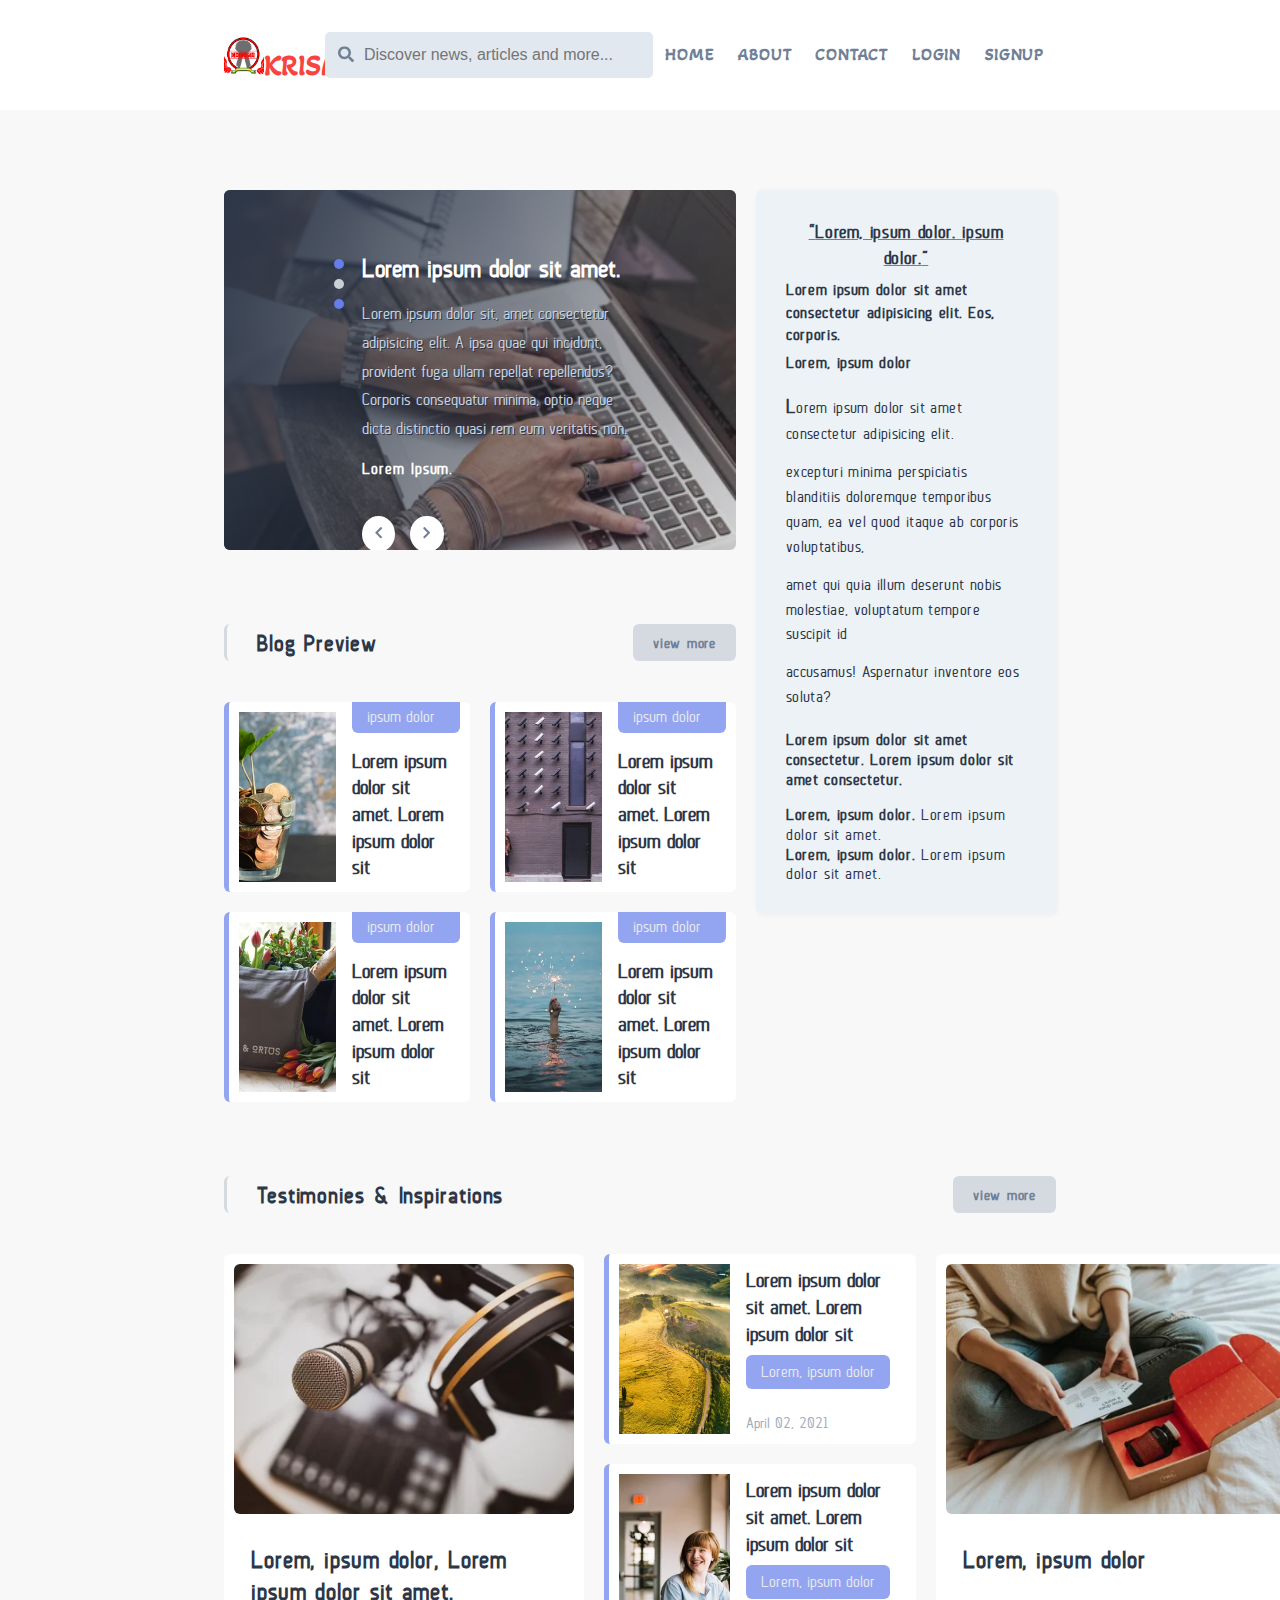
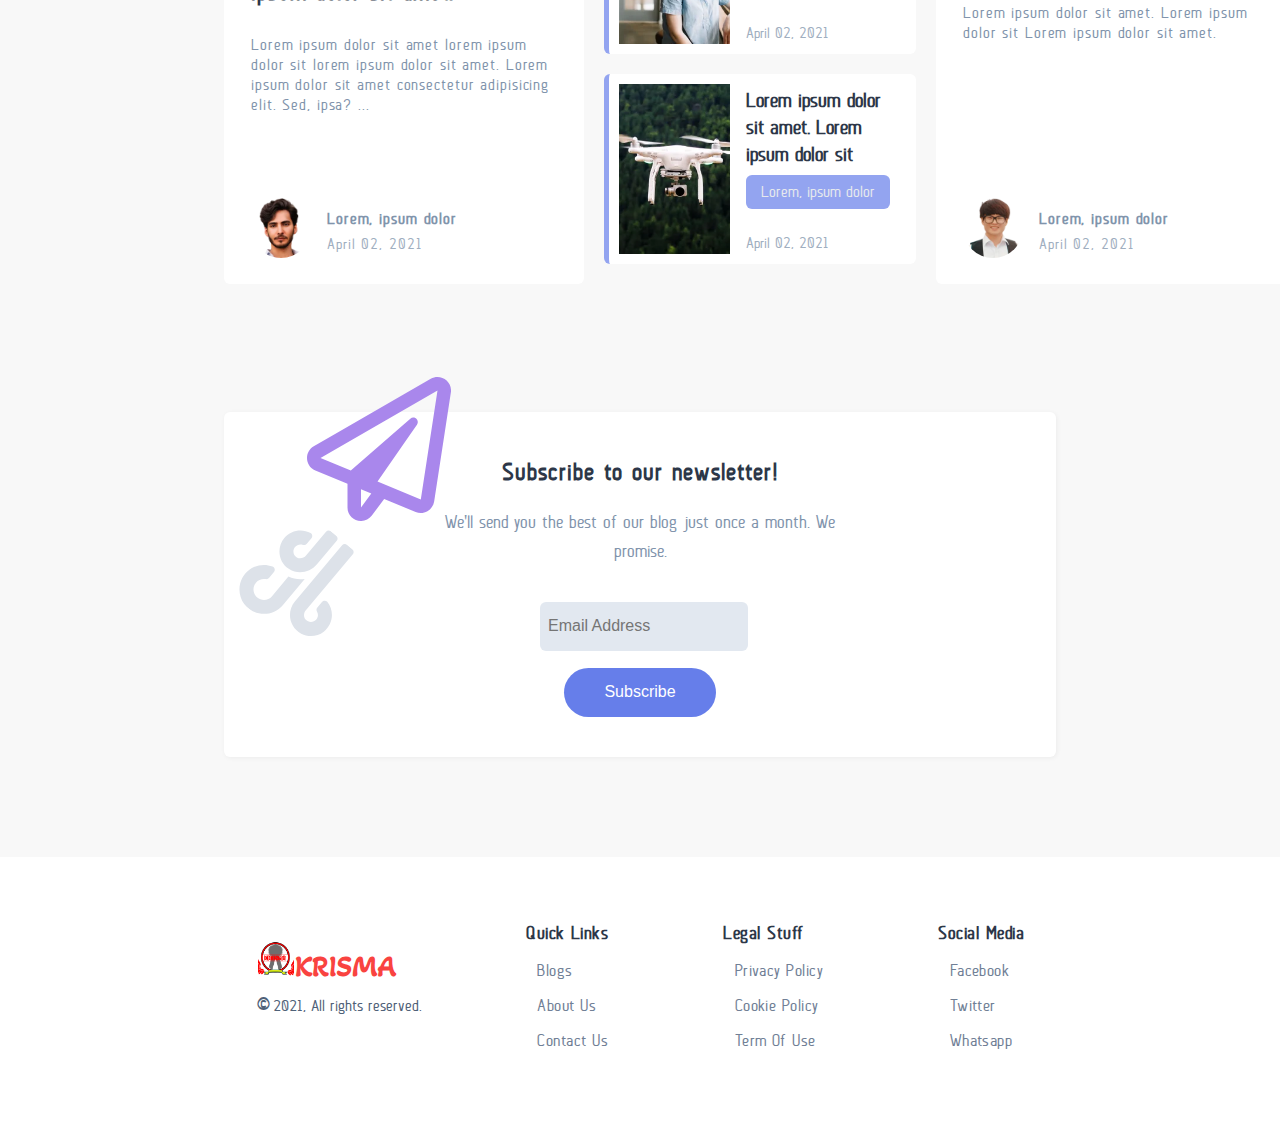
==== index.html @ 16577f94 "index-page demo" ====
<!DOCTYPE html>
<html lang="en">

<head>
    <meta charset="UTF-8" />
    <meta http-equiv="X-UA-Compatible" content="IE=edge" />
    <meta name="viewport" content="width=device-width, initial-scale=1.0" />
    <title>Home</title>
    <link rel="stylesheet" href="style/index.css" />
</head>

<body>
    <section>
        <!-- header -->
        <header class="blog-header" id="header">
            <div class="header-wrapper flex">
                <!-- logo-container -->
                <a href="/" class="logo-container flex">
                    <img src="images/logo.png" alt="logo" />
                    <p>KRISMA</p>
                </a>

                <!-- search-container -->
                <div class="search-container">
                    <div class="search-box">
                        <div class="flex">
                            <div class="form-control flex">
                                <div class="search-icon">
                                    <svg stroke="currentColor" fill="currentColor" stroke-width="0" viewBox="0 0 512 512" style="flex-shrink: 0" height="1em" width="1em" xmlns="http://www.w3.org/2000/svg">
                                        <path d="M505 442.7L405.3 343c-4.5-4.5-10.6-7-17-7H372c27.6-35.3 44-79.7 44-128C416 93.1 322.9 0 208 0S0 93.1 0 208s93.1 208 208 208c48.3 0 92.7-16.4 128-44v16.3c0 6.4 2.5 12.5 7 17l99.7 99.7c9.4 9.4 24.6 9.4 33.9 0l28.3-28.3c9.4-9.4 9.4-24.6.1-34zM208 336c-70.7 0-128-57.2-128-128 0-70.7 57.2-128 128-128 70.7 0 128 57.2 128 128 0 70.7-57.2 128-128 128z"></path>
                                    </svg>
                                </div>
                                <input placeholder="Discover news, articles and more..." type="text" name="search-blog" id="text-field" />
                            </div>
                        </div>
                    </div>
                </div>

                <!-- navigation-bar -->
                <div class="nav-container flex">
                    <div class="native-navs flex">
                        <a href="/">Home</a>
                        <a href="#">About</a>
                        <a href="#">Contact</a>
                    </div>
                    <div class="native-navs access-nav flex">
                        <a href="#">login</a>
                        <a href="#">signup</a>
                    </div>
                </div>
            </div>
        </header>

        <!-- body -->
        <section class="body" id="body-wrapper">
            <div class="blog-container flex">
                <div class="blog-wrapper flex">
                    <article class="blog">
                        <!-- carousel -->
                        <div class="blog-carousel-container">
                            <div class="carousel">
                                <div class="carousel-img-wrapper">
                                    <!-- carousel images -->
                                    <div class="img-container">
                                        <img src="images/image (1).webp" alt="" srcset="" />
                                    </div>

                                    <!-- carousel captions -->
                                    <div class="carousel-caption-container">
                                        <article>
                                            <div class="caption-wrapper flex">
                                                <a href="#" id="markdown">Lorem ipsum dolor sit amet.</a>
                                                <div class="markdown-detail">
                                                    <p>Lorem ipsum dolor sit, amet consectetur adipisicing elit. A ipsa quae qui incidunt, provident fuga ullam repellat repellendus? Corporis consequatur minima, optio neque dicta distinctio quasi rem eum veritatis non.</p>
                                                </div>
                                                <div class="markdown-author">
                                                    <p>Lorem ipsum.</p>
                                                </div>
                                            </div>
                                        </article>

                                        <!-- carousel buttons -->
                                        <div class="carousel-nav flex">
                                            <button class="carousel-nav nav-left" data-role="none">
                                                <svg stroke="currentColor" fill="currentColor" stroke-width="0" viewBox="0 0 320 512" height="1em" width="1em" xmlns="http://www.w3.org/2000/svg">
                                                    <path d="M34.52 239.03L228.87 44.69c9.37-9.37 24.57-9.37 33.94 0l22.67 22.67c9.36 9.36 9.37 24.52.04 33.9L131.49 256l154.02 154.75c9.34 9.38 9.32 24.54-.04 33.9l-22.67 22.67c-9.37 9.37-24.57 9.37-33.94 0L34.52 272.97c-9.37-9.37-9.37-24.57 0-33.94z"></path>
                                                </svg>
                                            </button>
                                            <button class="carousel-nav nav-right" data-role="none">
                                                <svg stroke="currentColor" fill="currentColor" stroke-width="0" viewBox="0 0 320 512" height="1em" width="1em" xmlns="http://www.w3.org/2000/svg">
                                                    <path d="M285.476 272.971L91.132 467.314c-9.373 9.373-24.569 9.373-33.941 0l-22.667-22.667c-9.357-9.357-9.375-24.522-.04-33.901L188.505 256 34.484 101.255c-9.335-9.379-9.317-24.544.04-33.901l22.667-22.667c9.373-9.373 24.569-9.373 33.941 0L285.475 239.03c9.373 9.372 9.373 24.568.001 33.941z"></path>
                                                </svg>
                                            </button>
                                        </div>

                                        <!-- sticky-dots -->
                                        <ul class="stick-dot">
                                            <div class="dots"></div>
                                        </ul>
                                    </div>
                                </div>
                            </div>
                        </div>

                        <!-- blog-preview -->
                        <div class="blog-preview-container">
                            <div class="see-more-container flex">
                                <p>blog preview</p>
                                <a href="#">view more</a>
                            </div>

                            <div class="blog-preview-wrapper grid">
                                <div class="blog-preview flex">
                                    <div class="img-container">
                                        <a href="#">
                                            <img src="images/image (2).webp" alt="">
                                        </a>
                                    </div>
                                    <article class="blog-content-preview">
                                        <a href="#" class="author">Lorem, ipsum dolor</a>
                                        <a href="#" class="blog-title">Lorem ipsum dolor sit amet. Lorem ipsum dolor sit</a>
                                        <p class="publish-date">April 02, 2021</p>
                                    </article>
                                </div>

                                <div class="blog-preview flex">
                                    <div class="img-container">
                                        <a href="#">
                                            <img src="images/image (3).webp" alt="">
                                        </a>
                                    </div>
                                    <article class="blog-content-preview">
                                        <a href="#" class="author">Lorem, ipsum dolor</a>
                                        <a href="#" class="blog-title">Lorem ipsum dolor sit amet. Lorem ipsum dolor sit</a>
                                        <p class="publish-date">April 02, 2021</p>
                                    </article>
                                </div>

                                <div class="blog-preview flex">
                                    <div class="img-container">
                                        <a href="#">
                                            <img src="images/image_1.webp" alt="">
                                        </a>
                                    </div>
                                    <article class="blog-content-preview">
                                        <a href="#" class="author">Lorem, ipsum dolor</a>
                                        <a href="#" class="blog-title">Lorem ipsum dolor sit amet. Lorem ipsum dolor sit</a>
                                        <p class="publish-date">April 02, 2021</p>
                                    </article>
                                </div>

                                <div class="blog-preview flex">
                                    <div class="img-container">
                                        <a href="#">
                                            <img src="images/image (4).webp" alt="">
                                        </a>
                                    </div>
                                    <article class="blog-content-preview">
                                        <a href="#" class="author">Lorem, ipsum dolor</a>
                                        <a href="#" class="blog-title">Lorem ipsum dolor sit amet. Lorem ipsum dolor sit</a>
                                        <p class="publish-date">April 02, 2021</p>
                                    </article>
                                </div>
                            </div>
                        </div>


                    </article>

                    <article class="rhapsody-blog">
                        <div class="rhapsody-container">
                            <div class="rhapsody-header">
                                <h3 class="title">
                                    <q>Lorem, ipsum dolor. ipsum dolor.</q>
                                </h3>
                                <h4 class="theme-verse">
                                    <div>Lorem ipsum dolor sit amet consectetur adipisicing elit. Eos, corporis.</div>
                                    <div class="scripture">Lorem, ipsum dolor</div>
                                </h4>
                            </div>
                            <div class="rhapsody-content">
                                <div>
                                    <p>Lorem ipsum dolor sit amet consectetur adipisicing elit.</p>
                                    <p>excepturi minima perspiciatis blanditiis doloremque temporibus quam, ea vel quod itaque ab corporis voluptatibus, </p>
                                    <p>amet qui quia illum deserunt nobis molestiae, voluptatum tempore suscipit id
                                    <p>accusamus! Aspernatur inventore eos soluta?</p>
                                </div>
                            </div>
                            <div class="rhapsody-footer">
                                <h4 class="confession">Lorem ipsum dolor sit amet consectetur. Lorem ipsum dolor sit amet consectetur.</h4>
                                <p class="further-study">
                                <ul>
                                    <li><strong>Lorem, ipsum dolor.</strong> Lorem ipsum dolor sit amet.</li>
                                    <li><strong>Lorem, ipsum dolor.</strong> Lorem ipsum dolor sit amet.</li>

                                </ul>
                                </p>
                            </div>
                        </div>
                    </article>
                </div>

                <section class="testimony-inspiration article-preview">
                    <div class="blog-preview-container">
                        <div class="see-more-container flex">
                            <p>testimonies & inspirations</p>
                            <a href="#">view more</a>
                        </div>

                        <div class="blog-preview-wrapper grid">
                            <div class="blog-preview flex">
                                <div class="img-container">
                                    <a href="#">
                                        <img src="images/image.webp" alt="">
                                    </a>
                                </div>
                                <article class="blog-content-preview">
                                    <a href="#" class="blog-title">Lorem, ipsum dolor, Lorem ipsum dolor sit amet.</a>
                                    <p href="#" class="blog-content">Lorem ipsum dolor sit amet lorem ipsum dolor sit lorem ipsum dolor sit amet. Lorem ipsum dolor sit amet consectetur adipisicing elit. Sed, ipsa? ...</p>
                                    <div class="author-profile flex">
                                        <img src="images/john-doe.webp" alt="">
                                        <div class="profile">
                                            <a href="#" class="author">Lorem, ipsum dolor</a>
                                            <p class="publish-date">April 02, 2021</p>
                                        </div>
                                    </div>
                                </article>
                            </div>

                            <div class="blog-perview-middle-container flex">
                                <div class="blog-preview flex">
                                    <div class="img-container">
                                        <a href="#">
                                            <img src="images/image (6).webp" alt="">
                                        </a>
                                    </div>
                                    <article class="blog-content-preview">
                                        <a href="#" class="blog-title">Lorem ipsum dolor sit amet. Lorem ipsum dolor sit</a>
                                        <a href="#" class="author">Lorem, ipsum dolor</a>
                                        <p class="publish-date">April 02, 2021</p>
                                    </article>
                                </div>

                                <div class="blog-preview flex">
                                    <div class="img-container">
                                        <a href="#">
                                            <img src="images/image (7).webp" alt="">
                                        </a>
                                    </div>
                                    <article class="blog-content-preview">
                                        <a href="#" class="blog-title">Lorem ipsum dolor sit amet. Lorem ipsum dolor sit</a>
                                        <a href="#" class="author">Lorem, ipsum dolor</a>
                                        <p class="publish-date">April 02, 2021</p>
                                    </article>
                                </div>

                                <div class="blog-preview flex">
                                    <div class="img-container">
                                        <a href="#">
                                            <img src="images/image (8).webp" alt="">
                                        </a>
                                    </div>
                                    <article class="blog-content-preview">
                                        <a href="#" class="blog-title">Lorem ipsum dolor sit amet. Lorem ipsum dolor sit</a>
                                        <a href="#" class="author">Lorem, ipsum dolor</a>
                                        <p class="publish-date">April 02, 2021</p>
                                    </article>
                                </div>
                            </div>

                            <div class="blog-preview flex">
                                <div class="img-container">
                                    <a href="#">
                                        <img src="images/image (5).webp" alt="">
                                    </a>
                                </div>
                                <article class="blog-content-preview">
                                    <a href="#" class="blog-title">Lorem, ipsum dolor</a>
                                    <p href="#" class="blog-content">Lorem ipsum dolor sit amet. Lorem ipsum dolor sit Lorem ipsum dolor sit amet.</p>
                                    <div class="author-profile flex">
                                        <img src="images/steve-grant.webp" alt="">
                                        <div class="profile">
                                            <a href="#" class="author">Lorem, ipsum dolor</a>
                                            <p class="publish-date">April 02, 2021</p>
                                        </div>
                                    </div>
                                </article>
                            </div>

                        </div>
                    </div>
                </section>

                <div class="blog-subscriber flex">
                    <div class="blog-subscriber-container">
                        <h3 class="subscriber-title">Subscribe to our newsletter!</h3>
                        <p class="subscriber-content">We'll send you the best of our blog just once a month. We promise.</p>

                        <div class="form-control flex">
                            <input placeholder="Email Address" type="text" name="subscriber" id="text-field" />
                            <button type="submit">subscribe</button>
                        </div>
                    </div>

                    <div class="subscriber-svg-container">
                        <div class="svg-container">
                            <div class="svg envelope-svg">
                                <svg stroke="currentColor" fill="currentColor" stroke-width="0" viewBox="0 0 512 512" class="css-l9ytao" height="1em" width="1em" xmlns="http://www.w3.org/2000/svg">
                                    <path d="M440 6.5L24 246.4c-34.4 19.9-31.1 70.8 5.7 85.9L144 379.6V464c0 46.4 59.2 65.5 86.6 28.6l43.8-59.1 111.9 46.2c5.9 2.4 12.1 3.6 18.3 3.6 8.2 0 16.3-2.1 23.6-6.2 12.8-7.2 21.6-20 23.9-34.5l59.4-387.2c6.1-40.1-36.9-68.8-71.5-48.9zM192 464v-64.6l36.6 15.1L192 464zm212.6-28.7l-153.8-63.5L391 169.5c10.7-15.5-9.5-33.5-23.7-21.2L155.8 332.6 48 288 464 48l-59.4 387.3z"></path>
                                </svg>
                            </div>
                            <div class="svg smoke-svg">
                                <svg stroke="currentColor" fill="currentColor" stroke-width="0" viewBox="0 0 512 512" class="css-1iew42x" height="1em" width="1em" xmlns="http://www.w3.org/2000/svg">
                                    <path d="M156.7 256H16c-8.8 0-16 7.2-16 16v32c0 8.8 7.2 16 16 16h142.2c15.9 0 30.8 10.9 33.4 26.6 3.3 20-12.1 37.4-31.6 37.4-14.1 0-26.1-9.2-30.4-21.9-2.1-6.3-8.6-10.1-15.2-10.1H81.6c-9.8 0-17.7 8.8-15.9 18.4 8.6 44.1 47.6 77.6 94.2 77.6 57.1 0 102.7-50.1 95.2-108.6C249 291 205.4 256 156.7 256zM16 224h336c59.7 0 106.8-54.8 93.8-116.7-7.6-36.2-36.9-65.5-73.1-73.1-55.4-11.6-105.1 24.9-114.9 75.5-1.9 9.6 6.1 18.3 15.8 18.3h32.8c6.7 0 13.1-3.8 15.2-10.1C325.9 105.2 337.9 96 352 96c19.4 0 34.9 17.4 31.6 37.4-2.6 15.7-17.4 26.6-33.4 26.6H16c-8.8 0-16 7.2-16 16v32c0 8.8 7.2 16 16 16zm384 32H243.7c19.3 16.6 33.2 38.8 39.8 64H400c26.5 0 48 21.5 48 48s-21.5 48-48 48c-17.9 0-33.3-9.9-41.6-24.4-2.9-5-8.7-7.6-14.5-7.6h-33.8c-10.9 0-19 10.8-15.3 21.1 17.8 50.6 70.5 84.8 129.4 72.3 41.2-8.7 75.1-41.6 84.7-82.7C526 321.5 470.5 256 400 256z"></path>
                                </svg>
                            </div>
                        </div>
                    </div>
                </div>
            </div>
        </section>

        <!-- footer -->
        <footer class="blog-footer" id="footer">
            <div class="footer-wrapper flex">
                <div class="copy-right">
                    <div class="logo-container flex">
                        <img src="images/logo.png" alt="logo">
                        <p>KRISMA</p>
                    </div>
                    <p class="flex"><em>&copy;</em> 2021, All rights reserved.</p>
                </div>

                <div class="footer-nav quick-links">
                    <h3 class="title">Quick links</h3>
                    <ul class="link-container">
                        <li><a href="#">blogs</a></li>
                        <li><a href="#">about us</a></li>
                        <li><a href="#">contact us</a></li>
                    </ul>
                </div>

                <div class="footer-nav legal-stuff">
                    <h3 class="title">Legal stuff</h3>

                    <ul class="legal-container">
                        <li><a href="#">privacy policy</a></li>
                        <li><a href="#">cookie policy</a></li>
                        <li><a href="#">term of use</a></li>
                    </ul>
                </div>

                <div class="footer-nav social-media">
                    <h3 class="title">Social media</h3>

                    <ul class="media-container">
                        <li><a href="#">facebook</a></li>
                        <li><a href="#">twitter</a></li>
                        <li><a href="#">whatsapp</a></li>
                    </ul>
                </div>
            </div>
        </footer>
    </section>
</body>

</html>
---- style/index.css ----
@import url("https://fonts.googleapis.com/css2?family=Akaya+Telivigala&display=swap");
@import url("https://fonts.googleapis.com/css2?family=Oi&display=swap");
@font-face {
  font-family: "ansonregular";
  src: url("../fonts/anson-regular-webfont.eot");
  src: url("../fonts/anson-regular-webfont.eot?#iefix") format("embedded-opentype"), url("../fonts/anson-regular-webfont.woff") format("woff"), url("../fonts/anson-regular-webfont.ttf") format("truetype"), url("../fonts/anson-regular-webfont.svg#ansonregular") format("svg");
  font-weight: normal;
  font-style: normal;
}
* {
  margin: 0;
  padding: 0;
  box-sizing: border-box;
  color: #2C3748;
  transition: transform 250ms ease, box-shadow 250ms ease, color 250ms ease;
}

body {
  font-family: "ansonregular";
  width: 100%;
  height: 100%;
  background-color: #f8f8f8;
}
body #header {
  width: 100%;
  background-color: #FFFFFF;
}
body #header .header-wrapper {
  justify-content: space-between;
  align-items: center;
  height: 6.875rem;
  overflow: hidden;
  width: 65%;
  margin: 0 auto;
}
body #header .header-wrapper a.logo-container {
  max-width: 8.75rem;
  height: 2.5rem;
  align-items: baseline;
}
body #header .header-wrapper a.logo-container img {
  object-fit: contain;
}
body #header .header-wrapper a.logo-container p {
  font-size: 1.875rem;
  font-weight: 900;
  color: #F94340;
  font-family: "Akaya Telivigala", cursive;
}
body #header .header-wrapper .search-container {
  background-color: #E2E8F0;
  border-radius: 0.3rem;
  transform: translate(0, 0);
  max-width: 20.625rem;
  width: 100%;
  border: 3px solid #E2E8F0;
  padding: 0 1.5rem;
  position: relative;
}
body #header .header-wrapper .search-container .form-control {
  width: 100%;
  position: relative;
  flex-wrap: nowrap;
}
body #header .header-wrapper .search-container .form-control input {
  width: 100%;
  display: block;
  padding: 0.7rem 0.5rem;
  cursor: text;
  color: #808da1;
  background-color: #E2E8F0;
  outline: none;
  margin-left: 0.25rem;
  appearance: none;
  font-size: inherit;
  line-height: inherit;
  border: none;
}
body #header .header-wrapper .search-container .search-icon {
  position: absolute;
  top: 50%;
  transform: translateY(-44%);
  left: -0.9rem;
}
body #header .header-wrapper .search-container path {
  fill: #718096;
}
body #header .header-wrapper .nav-container a {
  font-family: "Akaya Telivigala", cursive;
  display: inline-block;
  font-weight: 700;
  color: #718096;
  font-size: 1.0625rem;
  text-transform: uppercase;
  user-select: none;
  padding: 0.25rem;
  margin: 0;
  margin-left: 0.5rem;
  margin-right: 0.5rem;
  line-height: 1.5;
  letter-spacing: 0.050625rem;
}
body #header .header-wrapper .nav-container a:hover {
  color: #667EEA;
}
body #body-wrapper {
  width: 100%;
  padding-bottom: 1.875rem;
  margin-bottom: 4.375rem;
}
body #body-wrapper .blog-container {
  width: 65%;
  margin: 0 auto;
  margin-top: 1.875rem;
  padding-top: 3.125rem;
  position: relative;
  flex-direction: column;
}
body #body-wrapper .blog-container .blog-preview-container {
  width: 100%;
  margin-top: 4rem;
}
body #body-wrapper .blog-container .blog-preview-container .blog-preview-wrapper {
  grid-template-columns: repeat(2, 1fr);
  grid-template-rows: auto;
  grid-gap: 1.25rem;
}
body #body-wrapper .blog-container .blog-preview-container .blog-preview-wrapper .blog-preview {
  background-color: #FFFFFF;
  border-radius: 6px;
  height: 11.875rem;
  overflow: hidden;
  border-left: 5px solid #93a4f0;
  padding: 0.625rem;
  align-items: center;
}
body #body-wrapper .blog-container .blog-preview-container .blog-preview-wrapper .blog-preview:hover {
  webkit-transform: translateY(-0.25rem);
  -ms-transform: translateY(-0.25rem);
  transform: translateY(-0.25rem);
  box-shadow: 0px 2px 4px rgba(46, 41, 51, 0.08), 0px 5px 10px rgba(71, 63, 79, 0.16);
}
body #body-wrapper .blog-container .blog-preview-container .blog-preview-wrapper .blog-preview .img-container {
  width: 12.5rem;
  height: 100%;
  border-radius: 6px;
  margin-right: 1rem;
}
body #body-wrapper .blog-container .blog-preview-container .blog-preview-wrapper .blog-preview article.blog-content-preview {
  width: fit-content;
}
body #body-wrapper .blog-container .blog-preview-container .blog-preview-wrapper .blog-preview article.blog-content-preview a {
  display: inline-block;
  line-height: 1.33;
  margin-bottom: 0.5rem;
}
body #body-wrapper .blog-container .blog-preview-container .blog-preview-wrapper .blog-preview article.blog-content-preview a.author {
  padding: 0.375rem 0.9375rem;
  border-radius: 6px;
  border: none;
  background-color: #93a4f0;
  color: #e6e9ed;
  margin-bottom: 0.9375rem;
}
body #body-wrapper .blog-container .blog-preview-container .blog-preview-wrapper .blog-preview article.blog-content-preview a.author:hover {
  color: #2C3748;
}
body #body-wrapper .blog-container .blog-preview-container .blog-preview-wrapper .blog-preview article.blog-content-preview a.blog-title {
  font-size: 1.625rem;
  color: #2d3748;
  font-weight: bold;
  font-size: 1.25rem;
  width: 90%;
}
body #body-wrapper .blog-container .blog-preview-container .blog-preview-wrapper .blog-preview article.blog-content-preview p.publish-date {
  align-self: flex-end;
  color: #a0aec0;
  font-size: 0.9375rem;
  margin-top: 0.625rem;
  user-select: none;
}
body #body-wrapper .blog-container .blog-preview-container .see-more-container {
  text-align: center;
  justify-content: space-between;
  margin-bottom: 1.625rem;
  padding: 0.625rem 0 0.9375rem;
}
body #body-wrapper .blog-container .blog-preview-container .see-more-container p {
  font-size: 1.4375rem;
  text-transform: capitalize;
  letter-spacing: 0.05625rem;
  word-spacing: 0.0625rem;
  user-select: none;
  border-left: 3px solid #d5dae0;
  display: flex;
  align-items: center;
  padding-left: 1.875rem;
  border-radius: 6px;
  font-weight: 600;
}
body #body-wrapper .blog-container .blog-preview-container .see-more-container a {
  display: inline-block;
  padding: 10px 20px;
  background-color: #d5dae0;
  color: #718096;
  border-radius: 6px;
  font-weight: 600;
  font-size: 0.95rem;
  letter-spacing: 0.776px;
}
body #body-wrapper .blog-container .blog-preview-container .see-more-container a:hover {
  background-color: #7d98bc;
  color: #e6e9ed;
}
body #body-wrapper .blog-container article.blog {
  width: 100%;
}
body #body-wrapper .blog-container article.blog .blog-carousel-container {
  width: 100%;
  height: 22.5rem;
  overflow: hidden;
  position: relative;
  border-radius: 6px;
}
body #body-wrapper .blog-container article.blog .carousel {
  width: 100%;
  height: 100%;
  position: relative;
}
body #body-wrapper .blog-container article.blog .carousel::before {
  content: "";
  display: block;
  position: absolute;
  top: 0;
  left: 0;
  width: 100%;
  height: 100%;
  background: linear-gradient(120deg, #2d3748 0%, transparent 120%);
}
body #body-wrapper .blog-container article.blog .carousel .carousel-img-wrapper {
  width: 100%;
  height: 100%;
}
body #body-wrapper .blog-container article.blog .carousel .carousel-img-wrapper .img-container {
  width: inherit;
  height: inherit;
}
body #body-wrapper .blog-container article.blog .carousel .carousel-img-wrapper .carousel-caption-container {
  position: absolute;
  top: 0;
  left: 0.625rem;
  width: inherit;
  height: inherit;
  padding: 4rem 2rem 1rem 8rem;
}
body #body-wrapper .blog-container article.blog .carousel .carousel-img-wrapper .carousel-caption-container article .caption-wrapper {
  flex-direction: column;
  justify-content: flex-start;
  height: 100%;
  width: 100%;
  margin-bottom: 2.375rem;
}
body #body-wrapper .blog-container article.blog .carousel .carousel-img-wrapper .carousel-caption-container article .caption-wrapper a#markdown {
  font-weight: bold;
  color: #FFFFFF;
  margin-bottom: 1rem;
  font-size: 1.58375rem;
  width: 100%;
  display: block;
}
body #body-wrapper .blog-container article.blog .carousel .carousel-img-wrapper .carousel-caption-container article .caption-wrapper .markdown-detail {
  margin-bottom: 1rem;
}
body #body-wrapper .blog-container article.blog .carousel .carousel-img-wrapper .carousel-caption-container article .caption-wrapper .markdown-detail p {
  width: 80%;
  color: #c5d0df;
  font-size: 1rem;
  text-shadow: 1px 1px 0px #2d3748;
  font-size: 1.08375rem;
  line-height: 1.66;
  user-select: none;
}
body #body-wrapper .blog-container article.blog .carousel .carousel-img-wrapper .carousel-caption-container article .caption-wrapper .markdown-author {
  padding-right: 0.5rem;
}
body #body-wrapper .blog-container article.blog .carousel .carousel-img-wrapper .carousel-caption-container article .caption-wrapper .markdown-author p {
  color: #FFFFFF;
  font-size: 1.02125rem;
  font-weight: 600;
  letter-spacing: 0.95px;
  text-transform: capitalize;
  user-select: none;
  display: inline-block;
}
body #body-wrapper .blog-container article.blog .carousel .carousel-img-wrapper .carousel-caption-container article .caption-wrapper .markdown-author p:hover {
  color: #667EEA;
  cursor: pointer;
}
body #body-wrapper .blog-container article.blog .carousel .carousel-img-wrapper .carousel-caption-container .carousel-nav button {
  padding: 0.625rem;
  border: none;
  background-color: #FFFFFF;
  border-radius: 50%;
  outline: none;
  cursor: pointer;
}
body #body-wrapper .blog-container article.blog .carousel .carousel-img-wrapper .carousel-caption-container .carousel-nav button:hover {
  background-color: #667EEA;
}
body #body-wrapper .blog-container article.blog .carousel .carousel-img-wrapper .carousel-caption-container .carousel-nav button:hover path {
  fill: #FFFFFF;
}
body #body-wrapper .blog-container article.blog .carousel .carousel-img-wrapper .carousel-caption-container .carousel-nav button:first-child {
  margin-right: 0.9375rem;
}
body #body-wrapper .blog-container article.blog .carousel .carousel-img-wrapper .carousel-caption-container .carousel-nav button path {
  fill: #718096;
}
body #body-wrapper .blog-container article.blog .carousel .carousel-img-wrapper .carousel-caption-container .stick-dot {
  position: absolute;
  left: 6.25rem;
  top: 4.3125rem;
}
body #body-wrapper .blog-container article.blog .carousel .carousel-img-wrapper .carousel-caption-container .stick-dot .dots {
  position: relative;
  width: 10px;
  height: 10px;
  background-color: #667EEA;
  border-radius: 50%;
}
body #body-wrapper .blog-container article.blog .carousel .carousel-img-wrapper .carousel-caption-container .stick-dot .dots::before, body #body-wrapper .blog-container article.blog .carousel .carousel-img-wrapper .carousel-caption-container .stick-dot .dots::after {
  content: "";
  position: absolute;
  width: 10px;
  height: 10px;
  background-color: #c9cfd7;
  border-radius: 50%;
  top: 20px;
}
body #body-wrapper .blog-container article.blog .carousel .carousel-img-wrapper .carousel-caption-container .stick-dot .dots::after {
  top: 40px;
  background-color: #667EEA;
}
body #body-wrapper .blog-container article.rhapsody-blog {
  width: 100%;
  max-width: 18.75rem;
  margin-left: 1.25rem;
  background-color: #EDF2F7;
  padding: 1.875rem;
  height: fit-content;
  position: relative;
  border-radius: 6px;
  box-shadow: 1px 1px 5px 0 rgba(1, 1, 1, 0.05);
}
body #body-wrapper .blog-container article.rhapsody-blog .rhapsody-header, body #body-wrapper .blog-container article.rhapsody-blog .rhapsody-footer {
  margin-bottom: 1.0625rem;
  line-height: 1.43;
  letter-spacing: 0.040625rem;
}
body #body-wrapper .blog-container article.rhapsody-blog .rhapsody-header h3.title, body #body-wrapper .blog-container article.rhapsody-blog .rhapsody-footer h3.title {
  text-align: center;
  display: block;
  font-weight: bold;
  margin-bottom: 0.45rem;
  font-size: 1.125rem;
  color: #718096;
  text-decoration: underline;
}
body #body-wrapper .blog-container article.rhapsody-blog .rhapsody-header h4.theme-verse div, body #body-wrapper .blog-container article.rhapsody-blog .rhapsody-footer h4.theme-verse div {
  margin-bottom: 0.3125rem;
}
body #body-wrapper .blog-container article.rhapsody-blog .rhapsody-content {
  margin-bottom: 1.25rem;
}
body #body-wrapper .blog-container article.rhapsody-blog .rhapsody-content p {
  line-height: 1.56;
  letter-spacing: 0.02125rem;
  margin-bottom: 0.8125rem;
}
body #body-wrapper .blog-container article.rhapsody-blog .rhapsody-content p:first-child::first-letter {
  font-weight: 600;
  font-size: 1.1875rem;
}
body #body-wrapper .blog-container article.rhapsody-blog .rhapsody-footer {
  line-height: 1.23;
  margin-bottom: 0;
}
body #body-wrapper .blog-container article.rhapsody-blog .rhapsody-footer h4 {
  margin-bottom: 1rem;
}
body #body-wrapper .blog-container .blog-subscriber {
  margin-top: 8rem;
  width: 100%;
  background-color: #FFFFFF;
  justify-content: center;
  align-items: center;
  flex-direction: column;
  padding: 2.5rem 0;
  border-radius: 6px;
  box-shadow: 1px 1px 5px 0 rgba(1, 1, 1, 0.05);
  text-align: center;
  position: relative;
}
body #body-wrapper .blog-container .blog-subscriber .blog-subscriber-container {
  display: block;
  line-height: 1.65;
  width: 50%;
  margin: 0 auto;
  text-align: center;
}
body #body-wrapper .blog-container .blog-subscriber .blog-subscriber-container h3.subscriber-title {
  margin-bottom: 1rem;
  font-size: 1.5rem;
  color: #2d3748;
  font-weight: 600;
  letter-spacing: 0.0625rem;
}
body #body-wrapper .blog-container .blog-subscriber .blog-subscriber-container p.subscriber-content {
  color: #8194ac;
  margin-bottom: 0.9375rem;
  padding-bottom: 1.25rem;
  font-size: 1.125rem;
}
body #body-wrapper .blog-container .blog-subscriber .blog-subscriber-container .form-control {
  width: 100%;
  position: relative;
  flex-wrap: nowrap;
}
body #body-wrapper .blog-container .blog-subscriber .blog-subscriber-container .form-control input {
  width: 100%;
  display: block;
  padding: 0.7rem 0.5rem;
  cursor: text;
  color: #808da1;
  background-color: #E2E8F0;
  outline: none;
  margin-left: 0.25rem;
  appearance: none;
  font-size: inherit;
  line-height: inherit;
  border: none;
}
body #body-wrapper .blog-container .blog-subscriber .blog-subscriber-container .form-control {
  width: 50%;
  margin: 0 auto;
  flex-direction: column;
}
body #body-wrapper .blog-container .blog-subscriber .blog-subscriber-container .form-control input {
  border-radius: 6px;
  margin-bottom: 1.0625rem;
}
body #body-wrapper .blog-container .blog-subscriber .blog-subscriber-container .form-control button {
  display: inline-block;
  width: fit-content;
  text-align: center;
  line-height: inherit;
  appearance: none;
  padding: 0.7rem 2.5rem;
  border: none;
  outline: none;
  border-radius: 3.125rem;
  font-size: 1rem;
  color: #FFFFFF;
  background-color: #667EEA;
  text-transform: capitalize;
  align-self: center;
  cursor: pointer;
}
body #body-wrapper .blog-container .blog-subscriber .blog-subscriber-container .form-control button:hover {
  background-color: #2C3748;
}
body #body-wrapper .blog-container .blog-subscriber .subscriber-svg-container {
  position: absolute;
  top: -2.1875rem;
  left: 10%;
}
body #body-wrapper .blog-container .blog-subscriber .subscriber-svg-container .svg-container {
  position: relative;
}
body #body-wrapper .blog-container .blog-subscriber .subscriber-svg-container .svg-container .svg svg {
  fill: #dde2e9;
  font-size: 9rem;
}
body #body-wrapper .blog-container .blog-subscriber .subscriber-svg-container .svg-container .envelope-svg svg {
  fill: #a987ec;
}
body #body-wrapper .blog-container .blog-subscriber .subscriber-svg-container .svg-container .smoke-svg {
  position: absolute;
  left: -3.75rem;
}
body #body-wrapper .blog-container .blog-subscriber .subscriber-svg-container .svg-container .smoke-svg svg {
  transform: rotate(130deg);
  font-size: 7rem;
}
body #body-wrapper .blog-container .article-preview {
  width: 100%;
}
body #body-wrapper .blog-container .article-preview .grid {
  grid-template-columns: 22.5rem auto 22.5rem;
}
body #body-wrapper .blog-container .article-preview .grid > .blog-preview {
  border: none;
  padding: 0.625rem;
  border-radius: 6px;
  flex-direction: column;
  height: 100%;
}
body #body-wrapper .blog-container .article-preview .grid > .blog-preview .img-container {
  width: 100%;
  height: 15.625rem;
  margin: 0 0 1.25rem;
}
body #body-wrapper .blog-container .article-preview .grid > .blog-preview .img-container img {
  object-fit: cover;
  border-radius: 6px;
}
body #body-wrapper .blog-container .article-preview .grid > .blog-preview article.blog-content-preview {
  width: 90%;
  margin: 0 auto;
  padding-top: 0.625rem;
  line-height: 1.26;
  letter-spacing: 0.055625rem;
  display: flex;
  flex-direction: column;
  height: 100%;
}
body #body-wrapper .blog-container .article-preview .grid > .blog-preview article.blog-content-preview a.blog-title {
  font-size: 1.5rem;
  margin-bottom: 1.6875rem;
}
body #body-wrapper .blog-container .article-preview .grid > .blog-preview article.blog-content-preview p {
  color: #8194ac;
  font-size: 1rem;
  font-weight: 400;
}
body #body-wrapper .blog-container .article-preview .grid > .blog-preview article.blog-content-preview .author-profile {
  align-items: center;
  margin-top: auto;
  padding-bottom: 1rem;
}
body #body-wrapper .blog-container .article-preview .grid > .blog-preview article.blog-content-preview .author-profile img {
  width: 60px;
  height: 60px;
  border-radius: 50%;
  margin-right: 1rem;
}
body #body-wrapper .blog-container .article-preview .grid > .blog-preview article.blog-content-preview .author-profile .profile {
  color: #a0aec0;
}
body #body-wrapper .blog-container .article-preview .grid > .blog-preview article.blog-content-preview .author-profile .profile a {
  background: none;
  color: #8194ac;
  margin: 0;
  padding-left: 0;
  padding-right: 0;
  font-weight: 600;
}
body #body-wrapper .blog-container .article-preview .grid > .blog-preview article.blog-content-preview .author-profile .profile a:hover {
  color: #7c91ed;
}
body #body-wrapper .blog-container .article-preview .grid > .blog-preview article.blog-content-preview .author-profile .profile p {
  margin: 0;
}
body #body-wrapper .blog-container .article-preview .blog-perview-middle-container.flex {
  flex-direction: column;
  width: 100%;
}
body #body-wrapper .blog-container .article-preview .blog-perview-middle-container.flex .blog-preview {
  width: 100%;
  margin: 0;
  margin-bottom: 1.25rem;
}
body footer.blog-footer {
  width: 100%;
  height: 100%;
  background-color: #FFFFFF;
}
body footer.blog-footer .footer-wrapper {
  width: 65%;
  margin: 0 auto;
  padding: 4rem 2rem;
  align-items: center;
  flex-direction: row;
  justify-content: space-between;
  flex-wrap: wrap;
}
body footer.blog-footer .footer-wrapper .copy-right .logo-container {
  max-width: 8.75rem;
  height: 2.5rem;
  align-items: baseline;
  padding-bottom: 0.25rem;
  margin-bottom: 0.5rem;
}
body footer.blog-footer .footer-wrapper .copy-right .logo-container img {
  object-fit: contain;
}
body footer.blog-footer .footer-wrapper .copy-right .logo-container p {
  font-size: 1.875rem;
  font-weight: 900;
  color: #F94340;
  font-family: "Akaya Telivigala", cursive;
}
body footer.blog-footer .footer-wrapper .copy-right p {
  margin-bottom: 2rem;
  padding-top: 0.5rem;
  font-size: 1rem;
  align-items: center;
  color: #4f6178;
}
body footer.blog-footer .footer-wrapper .copy-right p em {
  font-style: normal;
  font-size: 1.5625rem;
  color: inherit;
  margin-right: 0.125rem;
  line-height: 0.5;
  align-self: flex-end;
}
body footer.blog-footer .footer-wrapper .footer-nav {
  letter-spacing: 0.46px;
  text-transform: capitalize;
}
body footer.blog-footer .footer-wrapper .footer-nav h3.title {
  display: block;
  line-height: 1.33;
  color: #2d3748;
  margin-bottom: 1rem;
  font-size: 1.15rem;
}
body footer.blog-footer .footer-wrapper .footer-nav li a {
  color: #718096;
  display: inline-block;
  margin: 0 0.7rem 1rem;
  font-size: 1.0625rem;
  user-select: none;
  transition: 0.12s;
}
body footer.blog-footer .footer-wrapper .footer-nav li a:hover {
  color: #667EEA;
}

.flex {
  display: flex;
}

.grid {
  display: grid;
}

a {
  -webkit-text-decoration: none;
  text-decoration: none;
}

img {
  width: 100%;
  height: 100%;
  object-fit: cover;
}

li {
  list-style-type: none;
}

/*# sourceMappingURL=index.css.map */
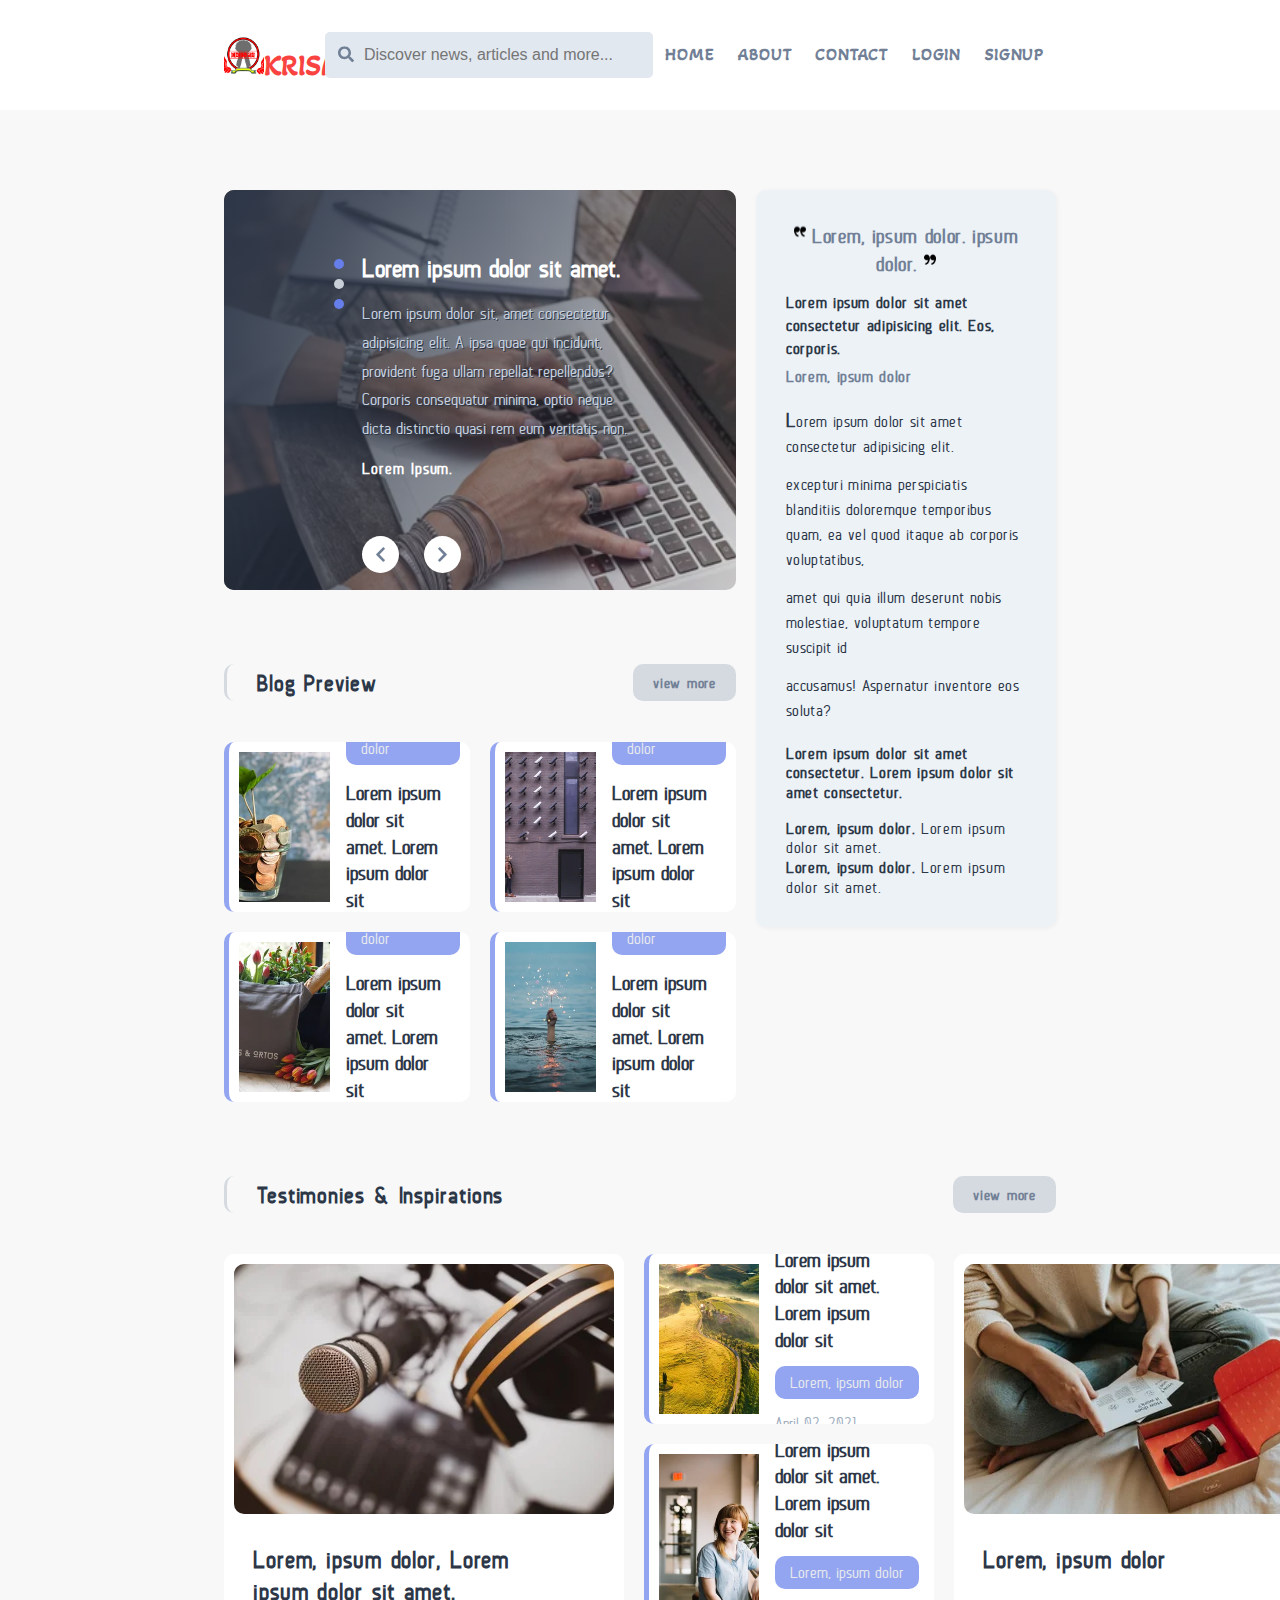
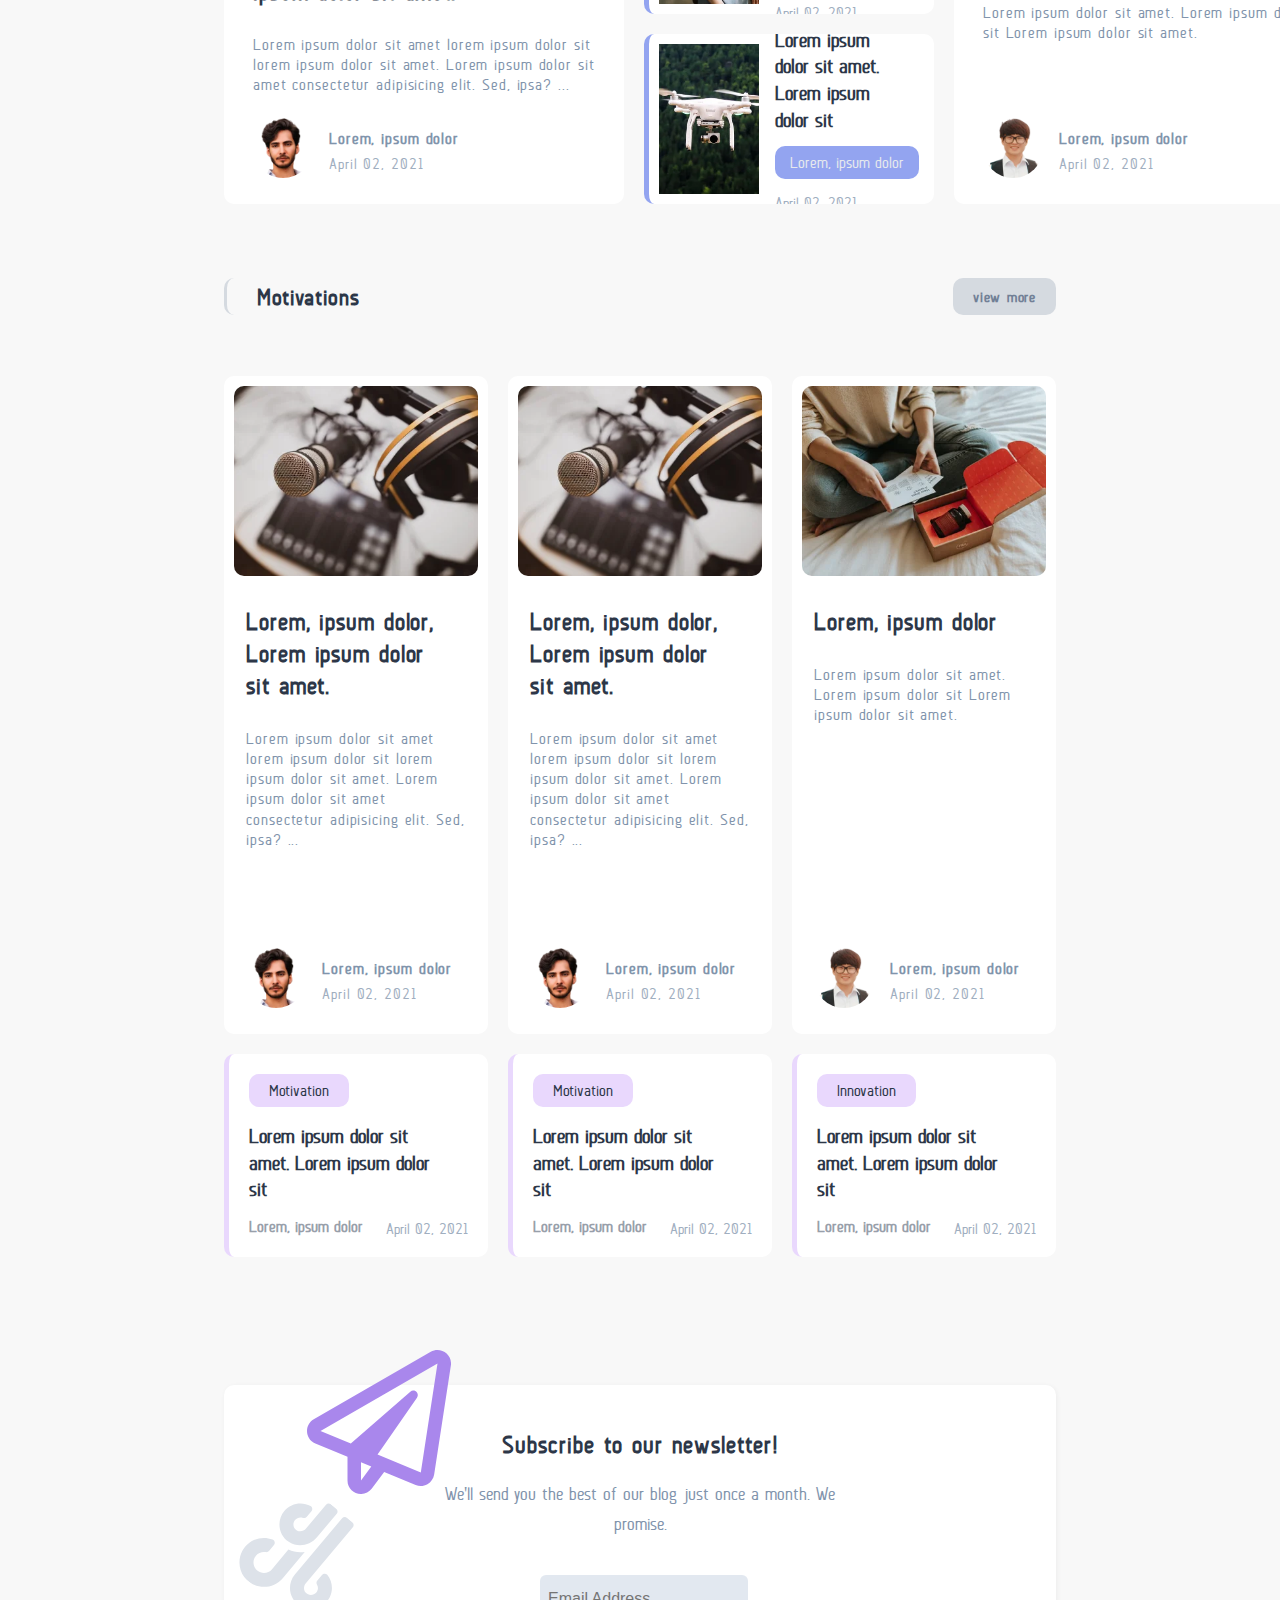
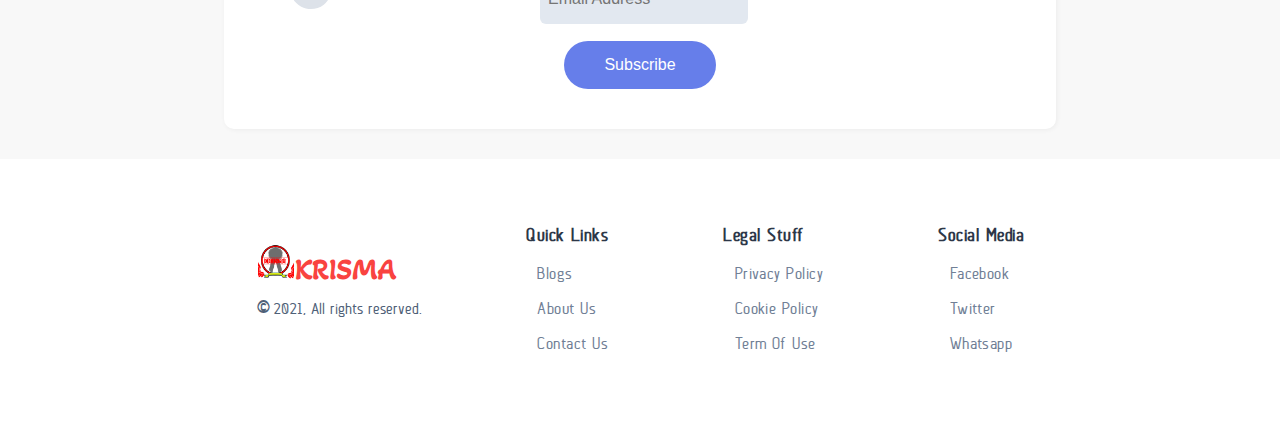
==== commit edf839f1: "update on index page & code refactor" ====
--- a/index.html
+++ b/index.html
@@ -81,16 +81,18 @@
 
                                         <!-- carousel buttons -->
                                         <div class="carousel-nav flex">
-                                            <button class="carousel-nav nav-left" data-role="none">
-                                                <svg stroke="currentColor" fill="currentColor" stroke-width="0" viewBox="0 0 320 512" height="1em" width="1em" xmlns="http://www.w3.org/2000/svg">
-                                                    <path d="M34.52 239.03L228.87 44.69c9.37-9.37 24.57-9.37 33.94 0l22.67 22.67c9.36 9.36 9.37 24.52.04 33.9L131.49 256l154.02 154.75c9.34 9.38 9.32 24.54-.04 33.9l-22.67 22.67c-9.37 9.37-24.57 9.37-33.94 0L34.52 272.97c-9.37-9.37-9.37-24.57 0-33.94z"></path>
-                                                </svg>
-                                            </button>
-                                            <button class="carousel-nav nav-right" data-role="none">
-                                                <svg stroke="currentColor" fill="currentColor" stroke-width="0" viewBox="0 0 320 512" height="1em" width="1em" xmlns="http://www.w3.org/2000/svg">
-                                                    <path d="M285.476 272.971L91.132 467.314c-9.373 9.373-24.569 9.373-33.941 0l-22.667-22.667c-9.357-9.357-9.375-24.522-.04-33.901L188.505 256 34.484 101.255c-9.335-9.379-9.317-24.544.04-33.901l22.667-22.667c9.373-9.373 24.569-9.373 33.941 0L285.475 239.03c9.373 9.372 9.373 24.568.001 33.941z"></path>
-                                                </svg>
-                                            </button>
+                                            <div class="carousel-nav-wrapper flex">
+                                                <button class="carousel-nav nav-left" data-role="none">
+                                                    <svg stroke="currentColor" fill="currentColor" stroke-width="0" viewBox="0 0 320 512" height="1em" width="1em" xmlns="http://www.w3.org/2000/svg">
+                                                        <path d="M34.52 239.03L228.87 44.69c9.37-9.37 24.57-9.37 33.94 0l22.67 22.67c9.36 9.36 9.37 24.52.04 33.9L131.49 256l154.02 154.75c9.34 9.38 9.32 24.54-.04 33.9l-22.67 22.67c-9.37 9.37-24.57 9.37-33.94 0L34.52 272.97c-9.37-9.37-9.37-24.57 0-33.94z"></path>
+                                                    </svg>
+                                                </button>
+                                                <button class="carousel-nav nav-right" data-role="none">
+                                                    <svg stroke="currentColor" fill="currentColor" stroke-width="0" viewBox="0 0 320 512" height="1em" width="1em" xmlns="http://www.w3.org/2000/svg">
+                                                        <path d="M285.476 272.971L91.132 467.314c-9.373 9.373-24.569 9.373-33.941 0l-22.667-22.667c-9.357-9.357-9.375-24.522-.04-33.901L188.505 256 34.484 101.255c-9.335-9.379-9.317-24.544.04-33.901l22.667-22.667c9.373-9.373 24.569-9.373 33.941 0L285.475 239.03c9.373 9.372 9.373 24.568.001 33.941z"></path>
+                                                    </svg>
+                                                </button>
+                                            </div>
                                         </div>
 
                                         <!-- sticky-dots -->
@@ -163,15 +165,19 @@
                                 </div>
                             </div>
                         </div>
-
-
                     </article>
 
                     <article class="rhapsody-blog">
                         <div class="rhapsody-container">
                             <div class="rhapsody-header">
                                 <h3 class="title">
-                                    <q>Lorem, ipsum dolor. ipsum dolor.</q>
+                                    <sup>
+                                        <img src="/images/left-quote.png" alt="quote">
+                                    </sup>
+                                    Lorem, ipsum dolor. ipsum dolor.
+                                    <sup>
+                                        <img src="/images/left-quote.png" alt="quote">
+                                    </sup>
                                 </h3>
                                 <h4 class="theme-verse">
                                     <div>Lorem ipsum dolor sit amet consectetur adipisicing elit. Eos, corporis.</div>
@@ -291,6 +297,109 @@
                     </div>
                 </section>
 
+                <section class="motivation article-preview">
+                    <div class="blog-preview-container">
+                        <div class="see-more-container flex">
+                            <p>motivations</p>
+                            <a href="#">view more</a>
+                        </div>
+
+                        <div class="blog-preview-wrapper grid">
+                            <div class="blog-preview flex">
+                                <div class="img-container">
+                                    <a href="#">
+                                        <img src="images/image.webp" alt="">
+                                    </a>
+                                </div>
+                                <article class="blog-content-preview">
+                                    <a href="#" class="blog-title">Lorem, ipsum dolor, Lorem ipsum dolor sit amet.</a>
+                                    <p href="#" class="blog-content">Lorem ipsum dolor sit amet lorem ipsum dolor sit lorem ipsum dolor sit amet. Lorem ipsum dolor sit amet consectetur adipisicing elit. Sed, ipsa? ...</p>
+                                    <div class="author-profile flex">
+                                        <img src="images/john-doe.webp" alt="">
+                                        <div class="profile">
+                                            <a href="#" class="author">Lorem, ipsum dolor</a>
+                                            <p class="publish-date">April 02, 2021</p>
+                                        </div>
+                                    </div>
+                                </article>
+                            </div>
+
+                            <div class="blog-preview flex">
+                                <div class="img-container">
+                                    <a href="#">
+                                        <img src="images/image.webp" alt="">
+                                    </a>
+                                </div>
+                                <article class="blog-content-preview">
+                                    <a href="#" class="blog-title">Lorem, ipsum dolor, Lorem ipsum dolor sit amet.</a>
+                                    <p href="#" class="blog-content">Lorem ipsum dolor sit amet lorem ipsum dolor sit lorem ipsum dolor sit amet. Lorem ipsum dolor sit amet consectetur adipisicing elit. Sed, ipsa? ...</p>
+                                    <div class="author-profile flex">
+                                        <img src="images/john-doe.webp" alt="">
+                                        <div class="profile">
+                                            <a href="#" class="author">Lorem, ipsum dolor</a>
+                                            <p class="publish-date">April 02, 2021</p>
+                                        </div>
+                                    </div>
+                                </article>
+                            </div>
+
+                            <div class="blog-preview flex">
+                                <div class="img-container">
+                                    <a href="#">
+                                        <img src="images/image (5).webp" alt="">
+                                    </a>
+                                </div>
+                                <article class="blog-content-preview">
+                                    <a href="#" class="blog-title">Lorem, ipsum dolor</a>
+                                    <p href="#" class="blog-content">Lorem ipsum dolor sit amet. Lorem ipsum dolor sit Lorem ipsum dolor sit amet.</p>
+                                    <div class="author-profile flex">
+                                        <img src="images/steve-grant.webp" alt="">
+                                        <div class="profile">
+                                            <a href="#" class="author">Lorem, ipsum dolor</a>
+                                            <p class="publish-date">April 02, 2021</p>
+                                        </div>
+                                    </div>
+                                </article>
+                            </div>
+                        </div>
+
+                        <div class="blog-preview-wrapper flex">
+                            <div class="blog-preview flex">
+                                <article class="blog-content-preview">
+                                    <a href="#" class="sub-title">Motivation</a>
+                                    <a href="#" class="blog-title">Lorem ipsum dolor sit amet. Lorem ipsum dolor sit</a>
+                                    <div class="author-block flex">
+                                        <a href="#" class="author">Lorem, ipsum dolor</a>
+                                        <p class="publish-date">April 02, 2021</p>
+                                    </div>
+                                </article>
+                            </div>
+
+                            <div class="blog-preview flex">
+                                <article class="blog-content-preview">
+                                    <a href="#" class="sub-title">Motivation</a>
+                                    <a href="#" class="blog-title">Lorem ipsum dolor sit amet. Lorem ipsum dolor sit</a>
+                                    <div class="author-block flex">
+                                        <a href="#" class="author">Lorem, ipsum dolor</a>
+                                        <p class="publish-date">April 02, 2021</p>
+                                    </div>
+                                </article>
+                            </div>
+
+                            <div class="blog-preview flex">
+                                <article class="blog-content-preview">
+                                    <a href="#" class="sub-title">Innovation</a>
+                                    <a href="#" class="blog-title">Lorem ipsum dolor sit amet. Lorem ipsum dolor sit</a>
+                                    <div class="author-block flex">
+                                        <a href="#" class="author">Lorem, ipsum dolor</a>
+                                        <p class="publish-date">April 02, 2021</p>
+                                    </div>
+                                </article>
+                            </div>
+                        </div>
+                    </div>
+                </section>
+
                 <div class="blog-subscriber flex">
                     <div class="blog-subscriber-container">
                         <h3 class="subscriber-title">Subscribe to our newsletter!</h3>
--- a/style/index.css
+++ b/style/index.css
@@ -2,8 +2,8 @@
 @import url("https://fonts.googleapis.com/css2?family=Oi&display=swap");
 @font-face {
   font-family: "ansonregular";
-  src: url("../fonts/anson-regular-webfont.eot");
-  src: url("../fonts/anson-regular-webfont.eot?#iefix") format("embedded-opentype"), url("../fonts/anson-regular-webfont.woff") format("woff"), url("../fonts/anson-regular-webfont.ttf") format("truetype"), url("../fonts/anson-regular-webfont.svg#ansonregular") format("svg");
+  src: url("../../fonts/anson-regular-webfont.eot");
+  src: url("../../fonts/anson-regular-webfont.eot?#iefix") format("embedded-opentype"), url("../../fonts/anson-regular-webfont.woff") format("woff"), url("../../fonts/anson-regular-webfont.ttf") format("truetype"), url("../../fonts/anson-regular-webfont.svg#ansonregular") format("svg");
   font-weight: normal;
   font-style: normal;
 }
@@ -20,6 +20,11 @@
   width: 100%;
   height: 100%;
   background-color: #f8f8f8;
+}
+body > section {
+  display: flex;
+  flex-direction: column;
+  height: 100vh;
 }
 body #header {
   width: 100%;
@@ -107,10 +112,10 @@
   width: 100%;
   padding-bottom: 1.875rem;
   margin-bottom: 4.375rem;
-}
-body #body-wrapper .blog-container {
   width: 65%;
   margin: 0 auto;
+}
+body #body-wrapper .blog-container {
   margin-top: 1.875rem;
   padding-top: 3.125rem;
   position: relative;
@@ -127,8 +132,8 @@
 }
 body #body-wrapper .blog-container .blog-preview-container .blog-preview-wrapper .blog-preview {
   background-color: #FFFFFF;
-  border-radius: 6px;
-  height: 11.875rem;
+  border-radius: 10px;
+  height: 10.625rem;
   overflow: hidden;
   border-left: 5px solid #93a4f0;
   padding: 0.625rem;
@@ -141,9 +146,9 @@
   box-shadow: 0px 2px 4px rgba(46, 41, 51, 0.08), 0px 5px 10px rgba(71, 63, 79, 0.16);
 }
 body #body-wrapper .blog-container .blog-preview-container .blog-preview-wrapper .blog-preview .img-container {
-  width: 12.5rem;
-  height: 100%;
-  border-radius: 6px;
+  width: 11.125rem;
+  height: 100%;
+  border-radius: 10px;
   margin-right: 1rem;
 }
 body #body-wrapper .blog-container .blog-preview-container .blog-preview-wrapper .blog-preview article.blog-content-preview {
@@ -152,11 +157,11 @@
 body #body-wrapper .blog-container .blog-preview-container .blog-preview-wrapper .blog-preview article.blog-content-preview a {
   display: inline-block;
   line-height: 1.33;
-  margin-bottom: 0.5rem;
+  margin-bottom: 0.8rem;
 }
 body #body-wrapper .blog-container .blog-preview-container .blog-preview-wrapper .blog-preview article.blog-content-preview a.author {
   padding: 0.375rem 0.9375rem;
-  border-radius: 6px;
+  border-radius: 10px;
   border: none;
   background-color: #93a4f0;
   color: #e6e9ed;
@@ -176,7 +181,6 @@
   align-self: flex-end;
   color: #a0aec0;
   font-size: 0.9375rem;
-  margin-top: 0.625rem;
   user-select: none;
 }
 body #body-wrapper .blog-container .blog-preview-container .see-more-container {
@@ -195,7 +199,7 @@
   display: flex;
   align-items: center;
   padding-left: 1.875rem;
-  border-radius: 6px;
+  border-radius: 10px;
   font-weight: 600;
 }
 body #body-wrapper .blog-container .blog-preview-container .see-more-container a {
@@ -203,7 +207,7 @@
   padding: 10px 20px;
   background-color: #d5dae0;
   color: #718096;
-  border-radius: 6px;
+  border-radius: 10px;
   font-weight: 600;
   font-size: 0.95rem;
   letter-spacing: 0.776px;
@@ -217,17 +221,17 @@
 }
 body #body-wrapper .blog-container article.blog .blog-carousel-container {
   width: 100%;
-  height: 22.5rem;
+  height: 25rem;
   overflow: hidden;
   position: relative;
-  border-radius: 6px;
-}
-body #body-wrapper .blog-container article.blog .carousel {
-  width: 100%;
-  height: 100%;
-  position: relative;
-}
-body #body-wrapper .blog-container article.blog .carousel::before {
+  border-radius: 10px;
+}
+body #body-wrapper .blog-container article.blog .blog-carousel-container .carousel {
+  width: 100%;
+  height: 100%;
+  position: relative;
+}
+body #body-wrapper .blog-container article.blog .blog-carousel-container .carousel::before {
   content: "";
   display: block;
   position: absolute;
@@ -237,15 +241,15 @@
   height: 100%;
   background: linear-gradient(120deg, #2d3748 0%, transparent 120%);
 }
-body #body-wrapper .blog-container article.blog .carousel .carousel-img-wrapper {
-  width: 100%;
-  height: 100%;
-}
-body #body-wrapper .blog-container article.blog .carousel .carousel-img-wrapper .img-container {
+body #body-wrapper .blog-container article.blog .blog-carousel-container .carousel .carousel-img-wrapper {
+  width: 100%;
+  height: 100%;
+}
+body #body-wrapper .blog-container article.blog .blog-carousel-container .carousel .carousel-img-wrapper .img-container {
   width: inherit;
   height: inherit;
 }
-body #body-wrapper .blog-container article.blog .carousel .carousel-img-wrapper .carousel-caption-container {
+body #body-wrapper .blog-container article.blog .blog-carousel-container .carousel .carousel-img-wrapper .carousel-caption-container {
   position: absolute;
   top: 0;
   left: 0.625rem;
@@ -253,14 +257,16 @@
   height: inherit;
   padding: 4rem 2rem 1rem 8rem;
 }
-body #body-wrapper .blog-container article.blog .carousel .carousel-img-wrapper .carousel-caption-container article .caption-wrapper {
+body #body-wrapper .blog-container article.blog .blog-carousel-container .carousel .carousel-img-wrapper .carousel-caption-container article {
+  margin-bottom: 2.375rem;
+}
+body #body-wrapper .blog-container article.blog .blog-carousel-container .carousel .carousel-img-wrapper .carousel-caption-container article .caption-wrapper {
   flex-direction: column;
   justify-content: flex-start;
   height: 100%;
   width: 100%;
-  margin-bottom: 2.375rem;
-}
-body #body-wrapper .blog-container article.blog .carousel .carousel-img-wrapper .carousel-caption-container article .caption-wrapper a#markdown {
+}
+body #body-wrapper .blog-container article.blog .blog-carousel-container .carousel .carousel-img-wrapper .carousel-caption-container article .caption-wrapper a#markdown {
   font-weight: bold;
   color: #FFFFFF;
   margin-bottom: 1rem;
@@ -268,10 +274,10 @@
   width: 100%;
   display: block;
 }
-body #body-wrapper .blog-container article.blog .carousel .carousel-img-wrapper .carousel-caption-container article .caption-wrapper .markdown-detail {
+body #body-wrapper .blog-container article.blog .blog-carousel-container .carousel .carousel-img-wrapper .carousel-caption-container article .caption-wrapper .markdown-detail {
   margin-bottom: 1rem;
 }
-body #body-wrapper .blog-container article.blog .carousel .carousel-img-wrapper .carousel-caption-container article .caption-wrapper .markdown-detail p {
+body #body-wrapper .blog-container article.blog .blog-carousel-container .carousel .carousel-img-wrapper .carousel-caption-container article .caption-wrapper .markdown-detail p {
   width: 80%;
   color: #c5d0df;
   font-size: 1rem;
@@ -280,10 +286,10 @@
   line-height: 1.66;
   user-select: none;
 }
-body #body-wrapper .blog-container article.blog .carousel .carousel-img-wrapper .carousel-caption-container article .caption-wrapper .markdown-author {
+body #body-wrapper .blog-container article.blog .blog-carousel-container .carousel .carousel-img-wrapper .carousel-caption-container article .caption-wrapper .markdown-author {
   padding-right: 0.5rem;
 }
-body #body-wrapper .blog-container article.blog .carousel .carousel-img-wrapper .carousel-caption-container article .caption-wrapper .markdown-author p {
+body #body-wrapper .blog-container article.blog .blog-carousel-container .carousel .carousel-img-wrapper .carousel-caption-container article .caption-wrapper .markdown-author p {
   color: #FFFFFF;
   font-size: 1.02125rem;
   font-weight: 600;
@@ -292,11 +298,18 @@
   user-select: none;
   display: inline-block;
 }
-body #body-wrapper .blog-container article.blog .carousel .carousel-img-wrapper .carousel-caption-container article .caption-wrapper .markdown-author p:hover {
+body #body-wrapper .blog-container article.blog .blog-carousel-container .carousel .carousel-img-wrapper .carousel-caption-container article .caption-wrapper .markdown-author p:hover {
   color: #667EEA;
   cursor: pointer;
 }
-body #body-wrapper .blog-container article.blog .carousel .carousel-img-wrapper .carousel-caption-container .carousel-nav button {
+body #body-wrapper .blog-container article.blog .blog-carousel-container .carousel .carousel-img-wrapper .carousel-caption-container .carousel-nav {
+  margin-top: 1.25rem;
+}
+body #body-wrapper .blog-container article.blog .blog-carousel-container .carousel .carousel-img-wrapper .carousel-caption-container .carousel-nav .carousel-nav-wrapper button {
+  display: flex;
+  flex-direction: column;
+  align-items: center;
+  justify-content: center;
   padding: 0.625rem;
   border: none;
   background-color: #FFFFFF;
@@ -304,31 +317,38 @@
   outline: none;
   cursor: pointer;
 }
-body #body-wrapper .blog-container article.blog .carousel .carousel-img-wrapper .carousel-caption-container .carousel-nav button:hover {
+body #body-wrapper .blog-container article.blog .blog-carousel-container .carousel .carousel-img-wrapper .carousel-caption-container .carousel-nav .carousel-nav-wrapper button:hover {
   background-color: #667EEA;
 }
-body #body-wrapper .blog-container article.blog .carousel .carousel-img-wrapper .carousel-caption-container .carousel-nav button:hover path {
+body #body-wrapper .blog-container article.blog .blog-carousel-container .carousel .carousel-img-wrapper .carousel-caption-container .carousel-nav .carousel-nav-wrapper button:hover path {
   fill: #FFFFFF;
 }
-body #body-wrapper .blog-container article.blog .carousel .carousel-img-wrapper .carousel-caption-container .carousel-nav button:first-child {
-  margin-right: 0.9375rem;
-}
-body #body-wrapper .blog-container article.blog .carousel .carousel-img-wrapper .carousel-caption-container .carousel-nav button path {
+body #body-wrapper .blog-container article.blog .blog-carousel-container .carousel .carousel-img-wrapper .carousel-caption-container .carousel-nav .carousel-nav-wrapper button:first-child {
+  margin-right: 1.5625rem;
+}
+body #body-wrapper .blog-container article.blog .blog-carousel-container .carousel .carousel-img-wrapper .carousel-caption-container .carousel-nav .carousel-nav-wrapper button svg {
+  font-size: 1.0625rem;
+  display: flex;
+  flex-direction: column;
+  align-items: center;
+  justify-content: center;
+}
+body #body-wrapper .blog-container article.blog .blog-carousel-container .carousel .carousel-img-wrapper .carousel-caption-container .carousel-nav .carousel-nav-wrapper button svg path {
   fill: #718096;
 }
-body #body-wrapper .blog-container article.blog .carousel .carousel-img-wrapper .carousel-caption-container .stick-dot {
+body #body-wrapper .blog-container article.blog .blog-carousel-container .carousel .carousel-img-wrapper .carousel-caption-container .stick-dot {
   position: absolute;
   left: 6.25rem;
   top: 4.3125rem;
 }
-body #body-wrapper .blog-container article.blog .carousel .carousel-img-wrapper .carousel-caption-container .stick-dot .dots {
+body #body-wrapper .blog-container article.blog .blog-carousel-container .carousel .carousel-img-wrapper .carousel-caption-container .stick-dot .dots {
   position: relative;
   width: 10px;
   height: 10px;
   background-color: #667EEA;
   border-radius: 50%;
 }
-body #body-wrapper .blog-container article.blog .carousel .carousel-img-wrapper .carousel-caption-container .stick-dot .dots::before, body #body-wrapper .blog-container article.blog .carousel .carousel-img-wrapper .carousel-caption-container .stick-dot .dots::after {
+body #body-wrapper .blog-container article.blog .blog-carousel-container .carousel .carousel-img-wrapper .carousel-caption-container .stick-dot .dots::before, body #body-wrapper .blog-container article.blog .blog-carousel-container .carousel .carousel-img-wrapper .carousel-caption-container .stick-dot .dots::after {
   content: "";
   position: absolute;
   width: 10px;
@@ -337,7 +357,7 @@
   border-radius: 50%;
   top: 20px;
 }
-body #body-wrapper .blog-container article.blog .carousel .carousel-img-wrapper .carousel-caption-container .stick-dot .dots::after {
+body #body-wrapper .blog-container article.blog .blog-carousel-container .carousel .carousel-img-wrapper .carousel-caption-container .stick-dot .dots::after {
   top: 40px;
   background-color: #667EEA;
 }
@@ -349,7 +369,7 @@
   padding: 1.875rem;
   height: fit-content;
   position: relative;
-  border-radius: 6px;
+  border-radius: 10px;
   box-shadow: 1px 1px 5px 0 rgba(1, 1, 1, 0.05);
 }
 body #body-wrapper .blog-container article.rhapsody-blog .rhapsody-header, body #body-wrapper .blog-container article.rhapsody-blog .rhapsody-footer {
@@ -361,13 +381,25 @@
   text-align: center;
   display: block;
   font-weight: bold;
-  margin-bottom: 0.45rem;
-  font-size: 1.125rem;
+  margin-bottom: 0.95rem;
+  line-height: 1.24;
+  font-size: 1.25rem;
   color: #718096;
-  text-decoration: underline;
+}
+body #body-wrapper .blog-container article.rhapsody-blog .rhapsody-header h3.title sup, body #body-wrapper .blog-container article.rhapsody-blog .rhapsody-footer h3.title sup {
+  width: 0.75rem;
+  height: auto;
+  display: inline-block;
+  transform: rotateX(180deg);
+}
+body #body-wrapper .blog-container article.rhapsody-blog .rhapsody-header h3.title sup:last-child, body #body-wrapper .blog-container article.rhapsody-blog .rhapsody-footer h3.title sup:last-child {
+  transform: rotate(180deg);
 }
 body #body-wrapper .blog-container article.rhapsody-blog .rhapsody-header h4.theme-verse div, body #body-wrapper .blog-container article.rhapsody-blog .rhapsody-footer h4.theme-verse div {
   margin-bottom: 0.3125rem;
+}
+body #body-wrapper .blog-container article.rhapsody-blog .rhapsody-header h4.theme-verse .scripture, body #body-wrapper .blog-container article.rhapsody-blog .rhapsody-footer h4.theme-verse .scripture {
+  color: #718096;
 }
 body #body-wrapper .blog-container article.rhapsody-blog .rhapsody-content {
   margin-bottom: 1.25rem;
@@ -396,7 +428,7 @@
   align-items: center;
   flex-direction: column;
   padding: 2.5rem 0;
-  border-radius: 6px;
+  border-radius: 10px;
   box-shadow: 1px 1px 5px 0 rgba(1, 1, 1, 0.05);
   text-align: center;
   position: relative;
@@ -496,12 +528,12 @@
   width: 100%;
 }
 body #body-wrapper .blog-container .article-preview .grid {
-  grid-template-columns: 22.5rem auto 22.5rem;
+  grid-template-columns: 25rem auto 25rem;
 }
 body #body-wrapper .blog-container .article-preview .grid > .blog-preview {
   border: none;
   padding: 0.625rem;
-  border-radius: 6px;
+  border-radius: 10px;
   flex-direction: column;
   height: 100%;
 }
@@ -512,7 +544,7 @@
 }
 body #body-wrapper .blog-container .article-preview .grid > .blog-preview .img-container img {
   object-fit: cover;
-  border-radius: 6px;
+  border-radius: 10px;
 }
 body #body-wrapper .blog-container .article-preview .grid > .blog-preview article.blog-content-preview {
   width: 90%;
@@ -532,6 +564,7 @@
   color: #8194ac;
   font-size: 1rem;
   font-weight: 400;
+  margin-bottom: 1.125rem;
 }
 body #body-wrapper .blog-container .article-preview .grid > .blog-preview article.blog-content-preview .author-profile {
   align-items: center;
@@ -570,10 +603,51 @@
   margin: 0;
   margin-bottom: 1.25rem;
 }
+body #body-wrapper .blog-container .article-preview .blog-perview-middle-container.flex .blog-preview:last-child {
+  margin: 0;
+}
+body #body-wrapper .blog-container .motivation .grid {
+  grid-template-columns: repeat(3, 1fr);
+}
+body #body-wrapper .blog-container .motivation .flex {
+  margin-top: 1.25rem;
+}
+body #body-wrapper .blog-container .motivation .blog-preview-wrapper:last-child .blog-preview {
+  padding: 1.25rem;
+  box-sizing: content-box;
+  height: auto;
+  align-items: flex-start;
+  border-color: #e9d8fd;
+}
+body #body-wrapper .blog-container .motivation .blog-preview-wrapper:last-child .blog-preview .sub-title {
+  display: inline-block;
+  padding: 0.375rem 1.25rem;
+  margin: 0 0 1rem;
+  background-color: #e9d8fd;
+  border-radius: 10px;
+}
+body #body-wrapper .blog-container .motivation .blog-preview-wrapper:last-child .blog-preview .sub-title:hover {
+  background-color: #718096;
+}
+body #body-wrapper .blog-container .motivation .blog-preview-wrapper:last-child .blog-preview .author-block {
+  width: 100%;
+  justify-content: space-between;
+  margin: 0;
+}
+body #body-wrapper .blog-container .motivation .blog-preview-wrapper:last-child .blog-preview .author-block .author, body #body-wrapper .blog-container .motivation .blog-preview-wrapper:last-child .blog-preview .author-block .publish-date {
+  padding: 0;
+  margin: 0;
+  background: none;
+}
+body #body-wrapper .blog-container .motivation .blog-preview-wrapper:last-child .blog-preview .author-block .author {
+  font-weight: 600;
+  color: #7c8593c9;
+}
 body footer.blog-footer {
   width: 100%;
-  height: 100%;
+  height: fit-content;
   background-color: #FFFFFF;
+  margin-top: auto;
 }
 body footer.blog-footer .footer-wrapper {
   width: 65%;
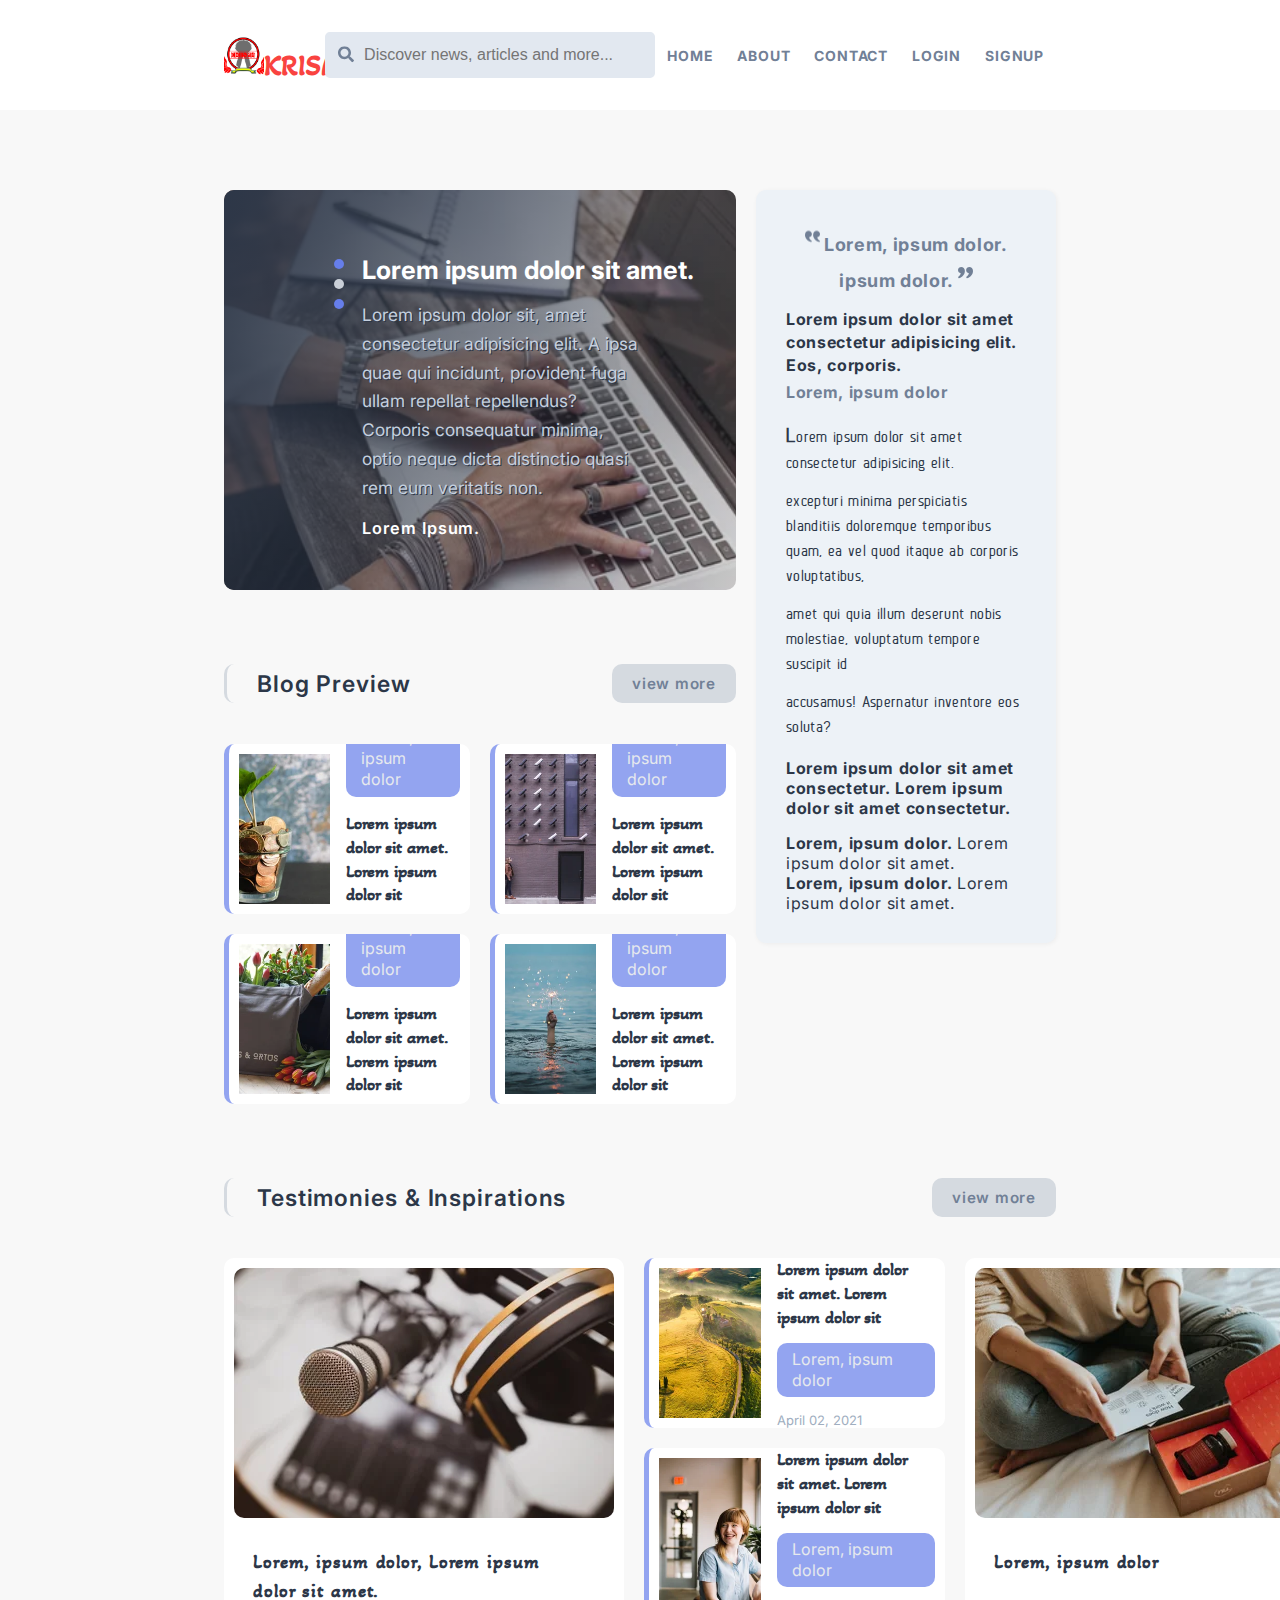
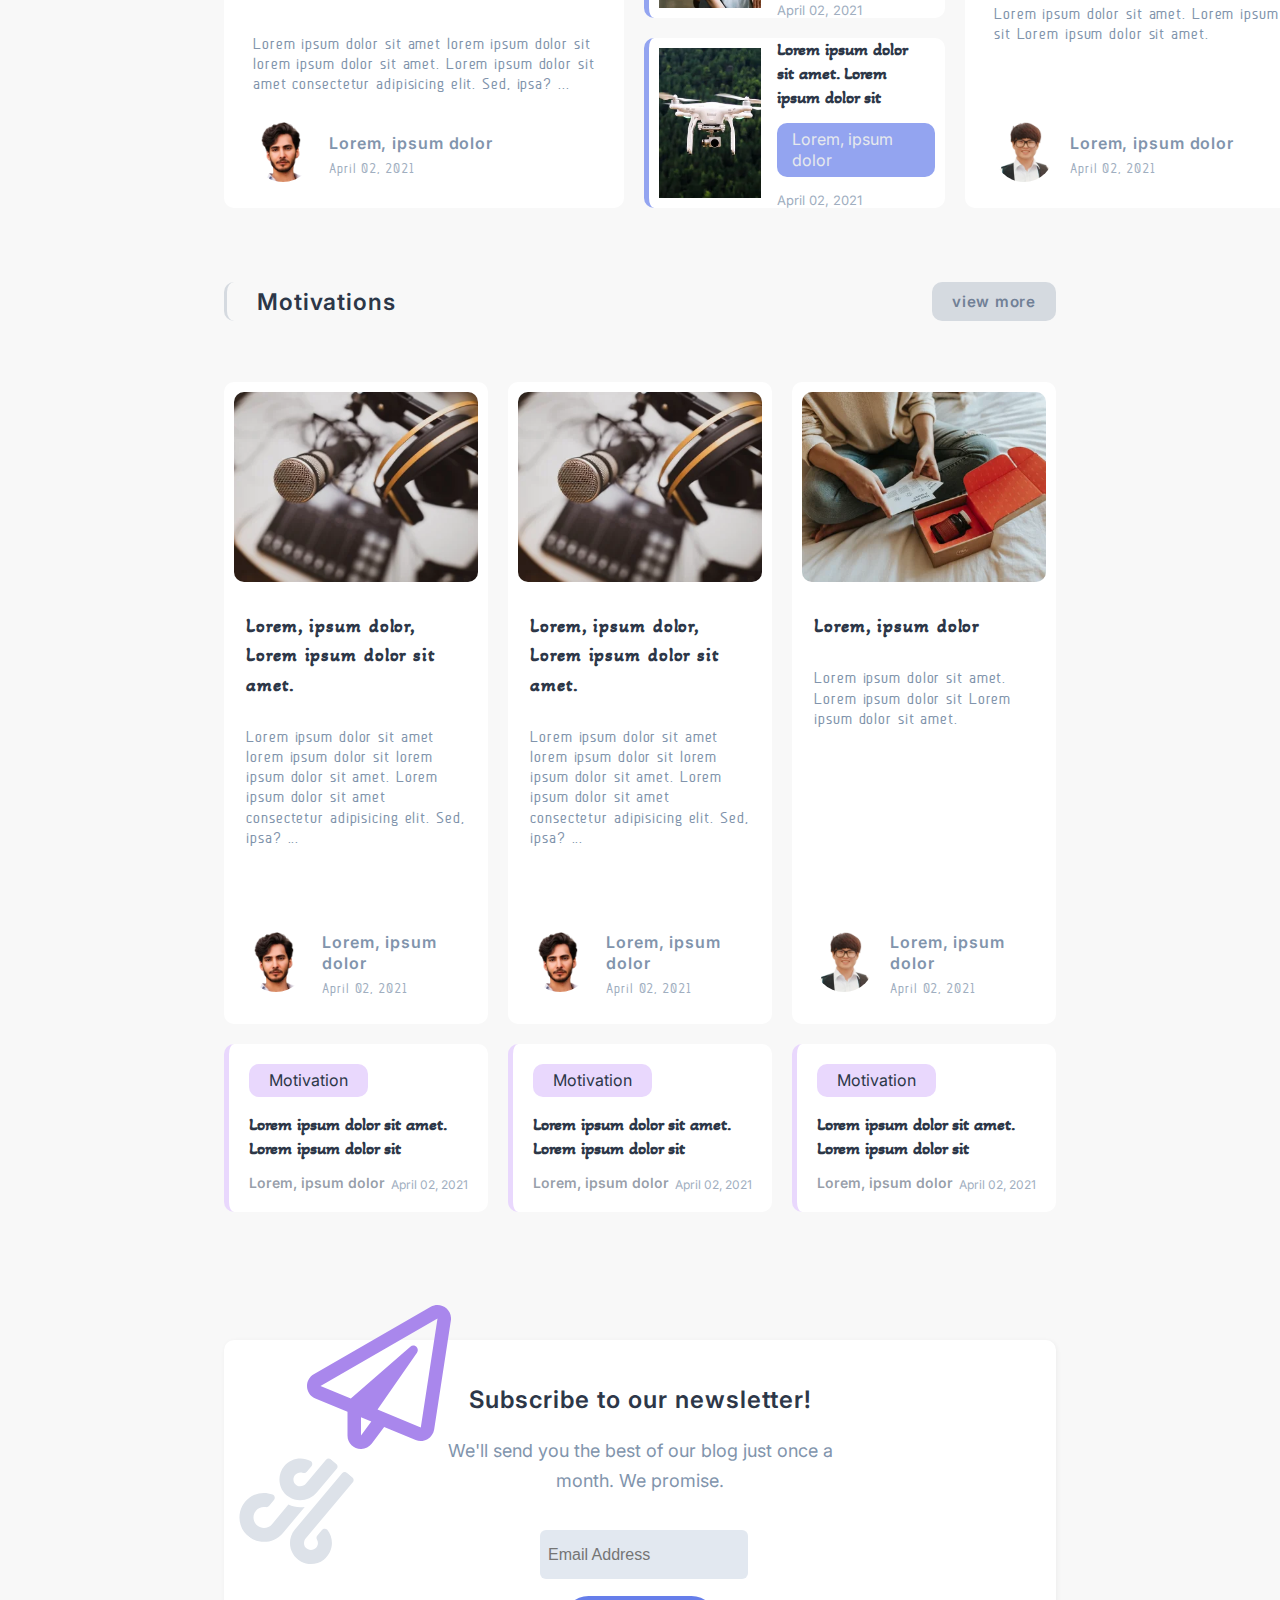
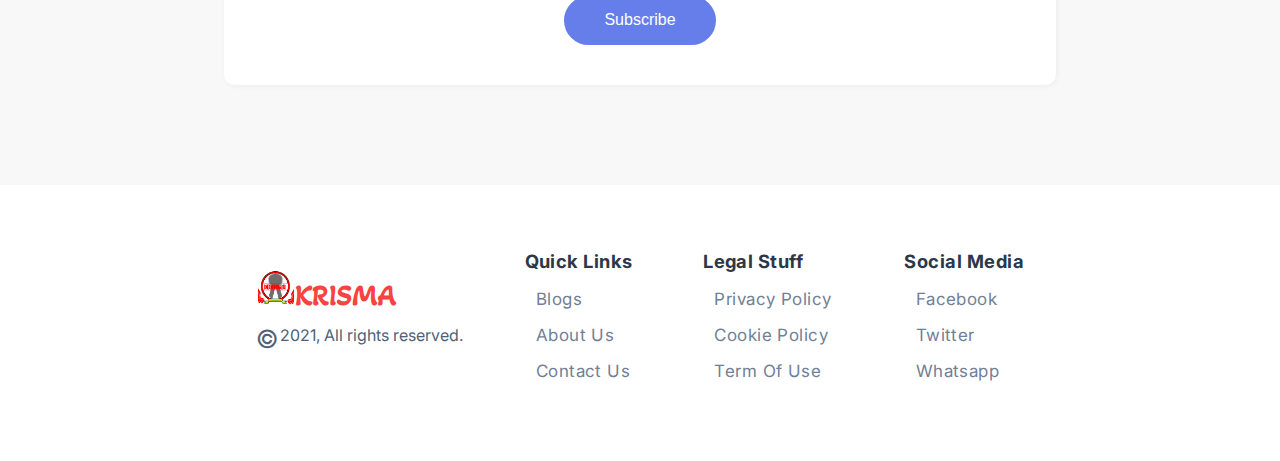
==== commit 2f5bbee1: "index page done and refactored & blogs page intergrated" ====
--- a/index.html
+++ b/index.html
@@ -108,7 +108,7 @@
                         <div class="blog-preview-container">
                             <div class="see-more-container flex">
                                 <p>blog preview</p>
-                                <a href="#">view more</a>
+                                <a href="/blogs">view more</a>
                             </div>
 
                             <div class="blog-preview-wrapper grid">
@@ -172,11 +172,15 @@
                             <div class="rhapsody-header">
                                 <h3 class="title">
                                     <sup>
-                                        <img src="/images/left-quote.png" alt="quote">
+                                        <svg xmlns="http://www.w3.org/2000/svg" width="24" height="24" viewBox="0 0 24 24">
+                                            <path d="M13 14.725c0-5.141 3.892-10.519 10-11.725l.984 2.126c-2.215.835-4.163 3.742-4.38 5.746 2.491.392 4.396 2.547 4.396 5.149 0 3.182-2.584 4.979-5.199 4.979-3.015 0-5.801-2.305-5.801-6.275zm-13 0c0-5.141 3.892-10.519 10-11.725l.984 2.126c-2.215.835-4.163 3.742-4.38 5.746 2.491.392 4.396 2.547 4.396 5.149 0 3.182-2.584 4.979-5.199 4.979-3.015 0-5.801-2.305-5.801-6.275z" />
+                                        </svg>
                                     </sup>
                                     Lorem, ipsum dolor. ipsum dolor.
                                     <sup>
-                                        <img src="/images/left-quote.png" alt="quote">
+                                        <svg xmlns="http://www.w3.org/2000/svg" width="24" height="24" viewBox="0 0 24 24">
+                                            <path d="M13 14.725c0-5.141 3.892-10.519 10-11.725l.984 2.126c-2.215.835-4.163 3.742-4.38 5.746 2.491.392 4.396 2.547 4.396 5.149 0 3.182-2.584 4.979-5.199 4.979-3.015 0-5.801-2.305-5.801-6.275zm-13 0c0-5.141 3.892-10.519 10-11.725l.984 2.126c-2.215.835-4.163 3.742-4.38 5.746 2.491.392 4.396 2.547 4.396 5.149 0 3.182-2.584 4.979-5.199 4.979-3.015 0-5.801-2.305-5.801-6.275z" />
+                                        </svg>
                                     </sup>
                                 </h3>
                                 <h4 class="theme-verse">
@@ -388,7 +392,7 @@
 
                             <div class="blog-preview flex">
                                 <article class="blog-content-preview">
-                                    <a href="#" class="sub-title">Innovation</a>
+                                    <a href="#" class="sub-title">Motivation</a>
                                     <a href="#" class="blog-title">Lorem ipsum dolor sit amet. Lorem ipsum dolor sit</a>
                                     <div class="author-block flex">
                                         <a href="#" class="author">Lorem, ipsum dolor</a>
@@ -406,7 +410,7 @@
                         <p class="subscriber-content">We'll send you the best of our blog just once a month. We promise.</p>
 
                         <div class="form-control flex">
-                            <input placeholder="Email Address" type="text" name="subscriber" id="text-field" />
+                            <input placeholder="Email Address" autocomplete="email" type="text" name="subscriber" id="text-field" />
                             <button type="submit">subscribe</button>
                         </div>
                     </div>
@@ -433,17 +437,17 @@
         <footer class="blog-footer" id="footer">
             <div class="footer-wrapper flex">
                 <div class="copy-right">
-                    <div class="logo-container flex">
+                    <a href="/" class="logo-container flex">
                         <img src="images/logo.png" alt="logo">
                         <p>KRISMA</p>
-                    </div>
+                    </a>
                     <p class="flex"><em>&copy;</em> 2021, All rights reserved.</p>
                 </div>
 
                 <div class="footer-nav quick-links">
                     <h3 class="title">Quick links</h3>
                     <ul class="link-container">
-                        <li><a href="#">blogs</a></li>
+                        <li><a href="/blogs">blogs</a></li>
                         <li><a href="#">about us</a></li>
                         <li><a href="#">contact us</a></li>
                     </ul>
@@ -471,6 +475,26 @@
             </div>
         </footer>
     </section>
+
+    <script src="https://code.jquery.com/jquery-3.6.0.js" integrity="sha256-H+K7U5CnXl1h5ywQfKtSj8PCmoN9aaq30gDh27Xc0jk=" crossorigin="anonymous"></script>
+    <script>
+        $(function () {
+            $("a").click(function (event) {
+                if (event.target.href === "http://127.0.0.1:5500/blogs") {
+                    $(document).prop('title', 'Blogs');
+                    $('link[href*=""]').attr('href', 'style/index.css');
+
+                    $("#body-wrapper").load("blogs.html");
+                } else if (event.target.href === "http://127.0.0.1:5500/") {
+                    console.log("object")
+                    location.reload();
+                }
+
+                event.preventDefault();
+            });
+        });
+    </script>
+
 </body>
 
 </html>
--- a/style/index.css
+++ b/style/index.css
@@ -1,5 +1,6 @@
 @import url("https://fonts.googleapis.com/css2?family=Akaya+Telivigala&display=swap");
 @import url("https://fonts.googleapis.com/css2?family=Oi&display=swap");
+@import url("https://fonts.googleapis.com/css2?family=Inter:wght@100;300;500;700;900&display=swap");
 @font-face {
   font-family: "ansonregular";
   src: url("../../fonts/anson-regular-webfont.eot");
@@ -16,7 +17,7 @@
 }
 
 body {
-  font-family: "ansonregular";
+  font-family: "Inter", sans-serif;
   width: 100%;
   height: 100%;
   background-color: #f8f8f8;
@@ -25,6 +26,13 @@
   display: flex;
   flex-direction: column;
   height: 100vh;
+}
+body #body-wrapper {
+  width: 100%;
+  padding-bottom: 1.875rem;
+  margin: 0 auto;
+  margin-bottom: 4.375rem;
+  width: 65%;
 }
 body #header {
   width: 100%;
@@ -91,11 +99,11 @@
   fill: #718096;
 }
 body #header .header-wrapper .nav-container a {
-  font-family: "Akaya Telivigala", cursive;
+  font-family: "Inter", sans-serif;
   display: inline-block;
   font-weight: 700;
   color: #718096;
-  font-size: 1.0625rem;
+  font-size: 0.875rem;
   text-transform: uppercase;
   user-select: none;
   padding: 0.25rem;
@@ -108,29 +116,22 @@
 body #header .header-wrapper .nav-container a:hover {
   color: #667EEA;
 }
-body #body-wrapper {
-  width: 100%;
-  padding-bottom: 1.875rem;
-  margin-bottom: 4.375rem;
-  width: 65%;
-  margin: 0 auto;
-}
-body #body-wrapper .blog-container {
+body .blog-container {
   margin-top: 1.875rem;
   padding-top: 3.125rem;
   position: relative;
   flex-direction: column;
 }
-body #body-wrapper .blog-container .blog-preview-container {
+body .blog-container .blog-preview-container {
   width: 100%;
   margin-top: 4rem;
 }
-body #body-wrapper .blog-container .blog-preview-container .blog-preview-wrapper {
+body .blog-container .blog-preview-container .blog-preview-wrapper {
   grid-template-columns: repeat(2, 1fr);
   grid-template-rows: auto;
   grid-gap: 1.25rem;
 }
-body #body-wrapper .blog-container .blog-preview-container .blog-preview-wrapper .blog-preview {
+body .blog-container .blog-preview-container .blog-preview-wrapper .blog-preview {
   background-color: #FFFFFF;
   border-radius: 10px;
   height: 10.625rem;
@@ -139,27 +140,27 @@
   padding: 0.625rem;
   align-items: center;
 }
-body #body-wrapper .blog-container .blog-preview-container .blog-preview-wrapper .blog-preview:hover {
+body .blog-container .blog-preview-container .blog-preview-wrapper .blog-preview:hover {
   webkit-transform: translateY(-0.25rem);
   -ms-transform: translateY(-0.25rem);
   transform: translateY(-0.25rem);
   box-shadow: 0px 2px 4px rgba(46, 41, 51, 0.08), 0px 5px 10px rgba(71, 63, 79, 0.16);
 }
-body #body-wrapper .blog-container .blog-preview-container .blog-preview-wrapper .blog-preview .img-container {
+body .blog-container .blog-preview-container .blog-preview-wrapper .blog-preview .img-container {
   width: 11.125rem;
   height: 100%;
   border-radius: 10px;
   margin-right: 1rem;
 }
-body #body-wrapper .blog-container .blog-preview-container .blog-preview-wrapper .blog-preview article.blog-content-preview {
+body .blog-container .blog-preview-container .blog-preview-wrapper .blog-preview article.blog-content-preview {
   width: fit-content;
 }
-body #body-wrapper .blog-container .blog-preview-container .blog-preview-wrapper .blog-preview article.blog-content-preview a {
+body .blog-container .blog-preview-container .blog-preview-wrapper .blog-preview article.blog-content-preview a {
   display: inline-block;
   line-height: 1.33;
   margin-bottom: 0.8rem;
 }
-body #body-wrapper .blog-container .blog-preview-container .blog-preview-wrapper .blog-preview article.blog-content-preview a.author {
+body .blog-container .blog-preview-container .blog-preview-wrapper .blog-preview article.blog-content-preview a.author {
   padding: 0.375rem 0.9375rem;
   border-radius: 10px;
   border: none;
@@ -167,29 +168,30 @@
   color: #e6e9ed;
   margin-bottom: 0.9375rem;
 }
-body #body-wrapper .blog-container .blog-preview-container .blog-preview-wrapper .blog-preview article.blog-content-preview a.author:hover {
+body .blog-container .blog-preview-container .blog-preview-wrapper .blog-preview article.blog-content-preview a.author:hover {
   color: #2C3748;
 }
-body #body-wrapper .blog-container .blog-preview-container .blog-preview-wrapper .blog-preview article.blog-content-preview a.blog-title {
+body .blog-container .blog-preview-container .blog-preview-wrapper .blog-preview article.blog-content-preview a.blog-title {
   font-size: 1.625rem;
   color: #2d3748;
   font-weight: bold;
-  font-size: 1.25rem;
+  font-size: 1.125rem;
   width: 90%;
-}
-body #body-wrapper .blog-container .blog-preview-container .blog-preview-wrapper .blog-preview article.blog-content-preview p.publish-date {
+  font-family: "Akaya Telivigala", cursive;
+}
+body .blog-container .blog-preview-container .blog-preview-wrapper .blog-preview article.blog-content-preview p.publish-date {
   align-self: flex-end;
   color: #a0aec0;
-  font-size: 0.9375rem;
+  font-size: 0.875rem;
   user-select: none;
 }
-body #body-wrapper .blog-container .blog-preview-container .see-more-container {
+body .blog-container .blog-preview-container .see-more-container {
   text-align: center;
   justify-content: space-between;
   margin-bottom: 1.625rem;
   padding: 0.625rem 0 0.9375rem;
 }
-body #body-wrapper .blog-container .blog-preview-container .see-more-container p {
+body .blog-container .blog-preview-container .see-more-container p {
   font-size: 1.4375rem;
   text-transform: capitalize;
   letter-spacing: 0.05625rem;
@@ -202,7 +204,7 @@
   border-radius: 10px;
   font-weight: 600;
 }
-body #body-wrapper .blog-container .blog-preview-container .see-more-container a {
+body .blog-container .blog-preview-container .see-more-container a {
   display: inline-block;
   padding: 10px 20px;
   background-color: #d5dae0;
@@ -212,26 +214,26 @@
   font-size: 0.95rem;
   letter-spacing: 0.776px;
 }
-body #body-wrapper .blog-container .blog-preview-container .see-more-container a:hover {
+body .blog-container .blog-preview-container .see-more-container a:hover {
   background-color: #7d98bc;
   color: #e6e9ed;
 }
-body #body-wrapper .blog-container article.blog {
-  width: 100%;
-}
-body #body-wrapper .blog-container article.blog .blog-carousel-container {
+body .blog-container article.blog {
+  width: 100%;
+}
+body .blog-container article.blog .blog-carousel-container {
   width: 100%;
   height: 25rem;
   overflow: hidden;
   position: relative;
   border-radius: 10px;
 }
-body #body-wrapper .blog-container article.blog .blog-carousel-container .carousel {
+body .blog-container article.blog .blog-carousel-container .carousel {
   width: 100%;
   height: 100%;
   position: relative;
 }
-body #body-wrapper .blog-container article.blog .blog-carousel-container .carousel::before {
+body .blog-container article.blog .blog-carousel-container .carousel::before {
   content: "";
   display: block;
   position: absolute;
@@ -241,15 +243,15 @@
   height: 100%;
   background: linear-gradient(120deg, #2d3748 0%, transparent 120%);
 }
-body #body-wrapper .blog-container article.blog .blog-carousel-container .carousel .carousel-img-wrapper {
+body .blog-container article.blog .blog-carousel-container .carousel .carousel-img-wrapper {
   width: 100%;
   height: 100%;
 }
-body #body-wrapper .blog-container article.blog .blog-carousel-container .carousel .carousel-img-wrapper .img-container {
+body .blog-container article.blog .blog-carousel-container .carousel .carousel-img-wrapper .img-container {
   width: inherit;
   height: inherit;
 }
-body #body-wrapper .blog-container article.blog .blog-carousel-container .carousel .carousel-img-wrapper .carousel-caption-container {
+body .blog-container article.blog .blog-carousel-container .carousel .carousel-img-wrapper .carousel-caption-container {
   position: absolute;
   top: 0;
   left: 0.625rem;
@@ -257,16 +259,16 @@
   height: inherit;
   padding: 4rem 2rem 1rem 8rem;
 }
-body #body-wrapper .blog-container article.blog .blog-carousel-container .carousel .carousel-img-wrapper .carousel-caption-container article {
+body .blog-container article.blog .blog-carousel-container .carousel .carousel-img-wrapper .carousel-caption-container article {
   margin-bottom: 2.375rem;
 }
-body #body-wrapper .blog-container article.blog .blog-carousel-container .carousel .carousel-img-wrapper .carousel-caption-container article .caption-wrapper {
+body .blog-container article.blog .blog-carousel-container .carousel .carousel-img-wrapper .carousel-caption-container article .caption-wrapper {
   flex-direction: column;
   justify-content: flex-start;
   height: 100%;
   width: 100%;
 }
-body #body-wrapper .blog-container article.blog .blog-carousel-container .carousel .carousel-img-wrapper .carousel-caption-container article .caption-wrapper a#markdown {
+body .blog-container article.blog .blog-carousel-container .carousel .carousel-img-wrapper .carousel-caption-container article .caption-wrapper a#markdown {
   font-weight: bold;
   color: #FFFFFF;
   margin-bottom: 1rem;
@@ -274,10 +276,10 @@
   width: 100%;
   display: block;
 }
-body #body-wrapper .blog-container article.blog .blog-carousel-container .carousel .carousel-img-wrapper .carousel-caption-container article .caption-wrapper .markdown-detail {
+body .blog-container article.blog .blog-carousel-container .carousel .carousel-img-wrapper .carousel-caption-container article .caption-wrapper .markdown-detail {
   margin-bottom: 1rem;
 }
-body #body-wrapper .blog-container article.blog .blog-carousel-container .carousel .carousel-img-wrapper .carousel-caption-container article .caption-wrapper .markdown-detail p {
+body .blog-container article.blog .blog-carousel-container .carousel .carousel-img-wrapper .carousel-caption-container article .caption-wrapper .markdown-detail p {
   width: 80%;
   color: #c5d0df;
   font-size: 1rem;
@@ -286,10 +288,10 @@
   line-height: 1.66;
   user-select: none;
 }
-body #body-wrapper .blog-container article.blog .blog-carousel-container .carousel .carousel-img-wrapper .carousel-caption-container article .caption-wrapper .markdown-author {
+body .blog-container article.blog .blog-carousel-container .carousel .carousel-img-wrapper .carousel-caption-container article .caption-wrapper .markdown-author {
   padding-right: 0.5rem;
 }
-body #body-wrapper .blog-container article.blog .blog-carousel-container .carousel .carousel-img-wrapper .carousel-caption-container article .caption-wrapper .markdown-author p {
+body .blog-container article.blog .blog-carousel-container .carousel .carousel-img-wrapper .carousel-caption-container article .caption-wrapper .markdown-author p {
   color: #FFFFFF;
   font-size: 1.02125rem;
   font-weight: 600;
@@ -298,14 +300,14 @@
   user-select: none;
   display: inline-block;
 }
-body #body-wrapper .blog-container article.blog .blog-carousel-container .carousel .carousel-img-wrapper .carousel-caption-container article .caption-wrapper .markdown-author p:hover {
+body .blog-container article.blog .blog-carousel-container .carousel .carousel-img-wrapper .carousel-caption-container article .caption-wrapper .markdown-author p:hover {
   color: #667EEA;
   cursor: pointer;
 }
-body #body-wrapper .blog-container article.blog .blog-carousel-container .carousel .carousel-img-wrapper .carousel-caption-container .carousel-nav {
+body .blog-container article.blog .blog-carousel-container .carousel .carousel-img-wrapper .carousel-caption-container .carousel-nav {
   margin-top: 1.25rem;
 }
-body #body-wrapper .blog-container article.blog .blog-carousel-container .carousel .carousel-img-wrapper .carousel-caption-container .carousel-nav .carousel-nav-wrapper button {
+body .blog-container article.blog .blog-carousel-container .carousel .carousel-img-wrapper .carousel-caption-container .carousel-nav .carousel-nav-wrapper button {
   display: flex;
   flex-direction: column;
   align-items: center;
@@ -317,38 +319,38 @@
   outline: none;
   cursor: pointer;
 }
-body #body-wrapper .blog-container article.blog .blog-carousel-container .carousel .carousel-img-wrapper .carousel-caption-container .carousel-nav .carousel-nav-wrapper button:hover {
+body .blog-container article.blog .blog-carousel-container .carousel .carousel-img-wrapper .carousel-caption-container .carousel-nav .carousel-nav-wrapper button:hover {
   background-color: #667EEA;
 }
-body #body-wrapper .blog-container article.blog .blog-carousel-container .carousel .carousel-img-wrapper .carousel-caption-container .carousel-nav .carousel-nav-wrapper button:hover path {
+body .blog-container article.blog .blog-carousel-container .carousel .carousel-img-wrapper .carousel-caption-container .carousel-nav .carousel-nav-wrapper button:hover path {
   fill: #FFFFFF;
 }
-body #body-wrapper .blog-container article.blog .blog-carousel-container .carousel .carousel-img-wrapper .carousel-caption-container .carousel-nav .carousel-nav-wrapper button:first-child {
+body .blog-container article.blog .blog-carousel-container .carousel .carousel-img-wrapper .carousel-caption-container .carousel-nav .carousel-nav-wrapper button:first-child {
   margin-right: 1.5625rem;
 }
-body #body-wrapper .blog-container article.blog .blog-carousel-container .carousel .carousel-img-wrapper .carousel-caption-container .carousel-nav .carousel-nav-wrapper button svg {
+body .blog-container article.blog .blog-carousel-container .carousel .carousel-img-wrapper .carousel-caption-container .carousel-nav .carousel-nav-wrapper button svg {
   font-size: 1.0625rem;
   display: flex;
   flex-direction: column;
   align-items: center;
   justify-content: center;
 }
-body #body-wrapper .blog-container article.blog .blog-carousel-container .carousel .carousel-img-wrapper .carousel-caption-container .carousel-nav .carousel-nav-wrapper button svg path {
+body .blog-container article.blog .blog-carousel-container .carousel .carousel-img-wrapper .carousel-caption-container .carousel-nav .carousel-nav-wrapper button svg path {
   fill: #718096;
 }
-body #body-wrapper .blog-container article.blog .blog-carousel-container .carousel .carousel-img-wrapper .carousel-caption-container .stick-dot {
+body .blog-container article.blog .blog-carousel-container .carousel .carousel-img-wrapper .carousel-caption-container .stick-dot {
   position: absolute;
   left: 6.25rem;
   top: 4.3125rem;
 }
-body #body-wrapper .blog-container article.blog .blog-carousel-container .carousel .carousel-img-wrapper .carousel-caption-container .stick-dot .dots {
+body .blog-container article.blog .blog-carousel-container .carousel .carousel-img-wrapper .carousel-caption-container .stick-dot .dots {
   position: relative;
   width: 10px;
   height: 10px;
   background-color: #667EEA;
   border-radius: 50%;
 }
-body #body-wrapper .blog-container article.blog .blog-carousel-container .carousel .carousel-img-wrapper .carousel-caption-container .stick-dot .dots::before, body #body-wrapper .blog-container article.blog .blog-carousel-container .carousel .carousel-img-wrapper .carousel-caption-container .stick-dot .dots::after {
+body .blog-container article.blog .blog-carousel-container .carousel .carousel-img-wrapper .carousel-caption-container .stick-dot .dots::before, body .blog-container article.blog .blog-carousel-container .carousel .carousel-img-wrapper .carousel-caption-container .stick-dot .dots::after {
   content: "";
   position: absolute;
   width: 10px;
@@ -357,11 +359,11 @@
   border-radius: 50%;
   top: 20px;
 }
-body #body-wrapper .blog-container article.blog .blog-carousel-container .carousel .carousel-img-wrapper .carousel-caption-container .stick-dot .dots::after {
+body .blog-container article.blog .blog-carousel-container .carousel .carousel-img-wrapper .carousel-caption-container .stick-dot .dots::after {
   top: 40px;
   background-color: #667EEA;
 }
-body #body-wrapper .blog-container article.rhapsody-blog {
+body .blog-container article.rhapsody-blog {
   width: 100%;
   max-width: 18.75rem;
   margin-left: 1.25rem;
@@ -372,55 +374,58 @@
   border-radius: 10px;
   box-shadow: 1px 1px 5px 0 rgba(1, 1, 1, 0.05);
 }
-body #body-wrapper .blog-container article.rhapsody-blog .rhapsody-header, body #body-wrapper .blog-container article.rhapsody-blog .rhapsody-footer {
+body .blog-container article.rhapsody-blog .rhapsody-header, body .blog-container article.rhapsody-blog .rhapsody-footer {
   margin-bottom: 1.0625rem;
   line-height: 1.43;
   letter-spacing: 0.040625rem;
 }
-body #body-wrapper .blog-container article.rhapsody-blog .rhapsody-header h3.title, body #body-wrapper .blog-container article.rhapsody-blog .rhapsody-footer h3.title {
+body .blog-container article.rhapsody-blog .rhapsody-header h3.title, body .blog-container article.rhapsody-blog .rhapsody-footer h3.title {
   text-align: center;
   display: block;
   font-weight: bold;
   margin-bottom: 0.95rem;
   line-height: 1.24;
-  font-size: 1.25rem;
+  font-size: 1.125rem;
   color: #718096;
 }
-body #body-wrapper .blog-container article.rhapsody-blog .rhapsody-header h3.title sup, body #body-wrapper .blog-container article.rhapsody-blog .rhapsody-footer h3.title sup {
-  width: 0.75rem;
-  height: auto;
+body .blog-container article.rhapsody-blog .rhapsody-header h3.title sup, body .blog-container article.rhapsody-blog .rhapsody-footer h3.title sup {
   display: inline-block;
   transform: rotateX(180deg);
 }
-body #body-wrapper .blog-container article.rhapsody-blog .rhapsody-header h3.title sup:last-child, body #body-wrapper .blog-container article.rhapsody-blog .rhapsody-footer h3.title sup:last-child {
+body .blog-container article.rhapsody-blog .rhapsody-header h3.title sup svg, body .blog-container article.rhapsody-blog .rhapsody-footer h3.title sup svg {
+  fill: #718096;
+  width: 0.9375rem;
+}
+body .blog-container article.rhapsody-blog .rhapsody-header h3.title sup:last-child, body .blog-container article.rhapsody-blog .rhapsody-footer h3.title sup:last-child {
   transform: rotate(180deg);
 }
-body #body-wrapper .blog-container article.rhapsody-blog .rhapsody-header h4.theme-verse div, body #body-wrapper .blog-container article.rhapsody-blog .rhapsody-footer h4.theme-verse div {
+body .blog-container article.rhapsody-blog .rhapsody-header h4.theme-verse div, body .blog-container article.rhapsody-blog .rhapsody-footer h4.theme-verse div {
   margin-bottom: 0.3125rem;
 }
-body #body-wrapper .blog-container article.rhapsody-blog .rhapsody-header h4.theme-verse .scripture, body #body-wrapper .blog-container article.rhapsody-blog .rhapsody-footer h4.theme-verse .scripture {
+body .blog-container article.rhapsody-blog .rhapsody-header h4.theme-verse .scripture, body .blog-container article.rhapsody-blog .rhapsody-footer h4.theme-verse .scripture {
   color: #718096;
 }
-body #body-wrapper .blog-container article.rhapsody-blog .rhapsody-content {
+body .blog-container article.rhapsody-blog .rhapsody-content {
   margin-bottom: 1.25rem;
 }
-body #body-wrapper .blog-container article.rhapsody-blog .rhapsody-content p {
+body .blog-container article.rhapsody-blog .rhapsody-content p {
   line-height: 1.56;
   letter-spacing: 0.02125rem;
   margin-bottom: 0.8125rem;
-}
-body #body-wrapper .blog-container article.rhapsody-blog .rhapsody-content p:first-child::first-letter {
+  font-family: "ansonregular";
+}
+body .blog-container article.rhapsody-blog .rhapsody-content p:first-child::first-letter {
   font-weight: 600;
   font-size: 1.1875rem;
 }
-body #body-wrapper .blog-container article.rhapsody-blog .rhapsody-footer {
+body .blog-container article.rhapsody-blog .rhapsody-footer {
   line-height: 1.23;
   margin-bottom: 0;
 }
-body #body-wrapper .blog-container article.rhapsody-blog .rhapsody-footer h4 {
+body .blog-container article.rhapsody-blog .rhapsody-footer h4 {
   margin-bottom: 1rem;
 }
-body #body-wrapper .blog-container .blog-subscriber {
+body .blog-container .blog-subscriber {
   margin-top: 8rem;
   width: 100%;
   background-color: #FFFFFF;
@@ -433,32 +438,32 @@
   text-align: center;
   position: relative;
 }
-body #body-wrapper .blog-container .blog-subscriber .blog-subscriber-container {
+body .blog-container .blog-subscriber .blog-subscriber-container {
   display: block;
   line-height: 1.65;
   width: 50%;
   margin: 0 auto;
   text-align: center;
 }
-body #body-wrapper .blog-container .blog-subscriber .blog-subscriber-container h3.subscriber-title {
+body .blog-container .blog-subscriber .blog-subscriber-container h3.subscriber-title {
   margin-bottom: 1rem;
   font-size: 1.5rem;
   color: #2d3748;
   font-weight: 600;
   letter-spacing: 0.0625rem;
 }
-body #body-wrapper .blog-container .blog-subscriber .blog-subscriber-container p.subscriber-content {
+body .blog-container .blog-subscriber .blog-subscriber-container p.subscriber-content {
   color: #8194ac;
   margin-bottom: 0.9375rem;
   padding-bottom: 1.25rem;
   font-size: 1.125rem;
 }
-body #body-wrapper .blog-container .blog-subscriber .blog-subscriber-container .form-control {
+body .blog-container .blog-subscriber .blog-subscriber-container .form-control {
   width: 100%;
   position: relative;
   flex-wrap: nowrap;
 }
-body #body-wrapper .blog-container .blog-subscriber .blog-subscriber-container .form-control input {
+body .blog-container .blog-subscriber .blog-subscriber-container .form-control input {
   width: 100%;
   display: block;
   padding: 0.7rem 0.5rem;
@@ -472,16 +477,16 @@
   line-height: inherit;
   border: none;
 }
-body #body-wrapper .blog-container .blog-subscriber .blog-subscriber-container .form-control {
+body .blog-container .blog-subscriber .blog-subscriber-container .form-control {
   width: 50%;
   margin: 0 auto;
   flex-direction: column;
 }
-body #body-wrapper .blog-container .blog-subscriber .blog-subscriber-container .form-control input {
+body .blog-container .blog-subscriber .blog-subscriber-container .form-control input {
   border-radius: 6px;
   margin-bottom: 1.0625rem;
 }
-body #body-wrapper .blog-container .blog-subscriber .blog-subscriber-container .form-control button {
+body .blog-container .blog-subscriber .blog-subscriber-container .form-control button {
   display: inline-block;
   width: fit-content;
   text-align: center;
@@ -498,55 +503,55 @@
   align-self: center;
   cursor: pointer;
 }
-body #body-wrapper .blog-container .blog-subscriber .blog-subscriber-container .form-control button:hover {
+body .blog-container .blog-subscriber .blog-subscriber-container .form-control button:hover {
   background-color: #2C3748;
 }
-body #body-wrapper .blog-container .blog-subscriber .subscriber-svg-container {
+body .blog-container .blog-subscriber .subscriber-svg-container {
   position: absolute;
   top: -2.1875rem;
   left: 10%;
 }
-body #body-wrapper .blog-container .blog-subscriber .subscriber-svg-container .svg-container {
-  position: relative;
-}
-body #body-wrapper .blog-container .blog-subscriber .subscriber-svg-container .svg-container .svg svg {
+body .blog-container .blog-subscriber .subscriber-svg-container .svg-container {
+  position: relative;
+}
+body .blog-container .blog-subscriber .subscriber-svg-container .svg-container .svg svg {
   fill: #dde2e9;
   font-size: 9rem;
 }
-body #body-wrapper .blog-container .blog-subscriber .subscriber-svg-container .svg-container .envelope-svg svg {
+body .blog-container .blog-subscriber .subscriber-svg-container .svg-container .envelope-svg svg {
   fill: #a987ec;
 }
-body #body-wrapper .blog-container .blog-subscriber .subscriber-svg-container .svg-container .smoke-svg {
+body .blog-container .blog-subscriber .subscriber-svg-container .svg-container .smoke-svg {
   position: absolute;
   left: -3.75rem;
 }
-body #body-wrapper .blog-container .blog-subscriber .subscriber-svg-container .svg-container .smoke-svg svg {
+body .blog-container .blog-subscriber .subscriber-svg-container .svg-container .smoke-svg svg {
   transform: rotate(130deg);
   font-size: 7rem;
 }
-body #body-wrapper .blog-container .article-preview {
-  width: 100%;
-}
-body #body-wrapper .blog-container .article-preview .grid {
+body .blog-container .article-preview {
+  width: 100%;
+}
+body .blog-container .article-preview .grid {
   grid-template-columns: 25rem auto 25rem;
 }
-body #body-wrapper .blog-container .article-preview .grid > .blog-preview {
+body .blog-container .article-preview .grid > .blog-preview {
   border: none;
   padding: 0.625rem;
   border-radius: 10px;
   flex-direction: column;
-  height: 100%;
-}
-body #body-wrapper .blog-container .article-preview .grid > .blog-preview .img-container {
+  height: auto;
+}
+body .blog-container .article-preview .grid > .blog-preview .img-container {
   width: 100%;
   height: 15.625rem;
   margin: 0 0 1.25rem;
 }
-body #body-wrapper .blog-container .article-preview .grid > .blog-preview .img-container img {
+body .blog-container .article-preview .grid > .blog-preview .img-container img {
   object-fit: cover;
   border-radius: 10px;
 }
-body #body-wrapper .blog-container .article-preview .grid > .blog-preview article.blog-content-preview {
+body .blog-container .article-preview .grid > .blog-preview article.blog-content-preview {
   width: 90%;
   margin: 0 auto;
   padding-top: 0.625rem;
@@ -556,31 +561,34 @@
   flex-direction: column;
   height: 100%;
 }
-body #body-wrapper .blog-container .article-preview .grid > .blog-preview article.blog-content-preview a.blog-title {
-  font-size: 1.5rem;
+body .blog-container .article-preview .grid > .blog-preview article.blog-content-preview a.blog-title {
+  font-size: 1.1875rem;
   margin-bottom: 1.6875rem;
-}
-body #body-wrapper .blog-container .article-preview .grid > .blog-preview article.blog-content-preview p {
+  line-height: 1.54;
+  font-family: "Akaya Telivigala", cursive;
+}
+body .blog-container .article-preview .grid > .blog-preview article.blog-content-preview p {
   color: #8194ac;
   font-size: 1rem;
+  font-family: "ansonregular";
   font-weight: 400;
   margin-bottom: 1.125rem;
 }
-body #body-wrapper .blog-container .article-preview .grid > .blog-preview article.blog-content-preview .author-profile {
+body .blog-container .article-preview .grid > .blog-preview article.blog-content-preview .author-profile {
   align-items: center;
   margin-top: auto;
   padding-bottom: 1rem;
 }
-body #body-wrapper .blog-container .article-preview .grid > .blog-preview article.blog-content-preview .author-profile img {
+body .blog-container .article-preview .grid > .blog-preview article.blog-content-preview .author-profile img {
   width: 60px;
   height: 60px;
   border-radius: 50%;
   margin-right: 1rem;
 }
-body #body-wrapper .blog-container .article-preview .grid > .blog-preview article.blog-content-preview .author-profile .profile {
+body .blog-container .article-preview .grid > .blog-preview article.blog-content-preview .author-profile .profile {
   color: #a0aec0;
 }
-body #body-wrapper .blog-container .article-preview .grid > .blog-preview article.blog-content-preview .author-profile .profile a {
+body .blog-container .article-preview .grid > .blog-preview article.blog-content-preview .author-profile .profile a {
   background: none;
   color: #8194ac;
   margin: 0;
@@ -588,60 +596,69 @@
   padding-right: 0;
   font-weight: 600;
 }
-body #body-wrapper .blog-container .article-preview .grid > .blog-preview article.blog-content-preview .author-profile .profile a:hover {
+body .blog-container .article-preview .grid > .blog-preview article.blog-content-preview .author-profile .profile a:hover {
   color: #7c91ed;
 }
-body #body-wrapper .blog-container .article-preview .grid > .blog-preview article.blog-content-preview .author-profile .profile p {
-  margin: 0;
-}
-body #body-wrapper .blog-container .article-preview .blog-perview-middle-container.flex {
-  flex-direction: column;
-  width: 100%;
-}
-body #body-wrapper .blog-container .article-preview .blog-perview-middle-container.flex .blog-preview {
+body .blog-container .article-preview .grid > .blog-preview article.blog-content-preview .author-profile .profile p {
+  margin: 0;
+}
+body .blog-container .article-preview .blog-perview-middle-container.flex {
+  flex-direction: column;
+  width: 100%;
+}
+body .blog-container .article-preview .blog-perview-middle-container.flex .blog-preview {
   width: 100%;
   margin: 0;
   margin-bottom: 1.25rem;
 }
-body #body-wrapper .blog-container .article-preview .blog-perview-middle-container.flex .blog-preview:last-child {
-  margin: 0;
-}
-body #body-wrapper .blog-container .motivation .grid {
+body .blog-container .article-preview .blog-perview-middle-container.flex .blog-preview:last-child {
+  margin: 0;
+}
+body .blog-container .article-preview .blog-perview-middle-container.flex .blog-preview .blog-content-preview p.publish-date {
+  font-size: 0.8125rem;
+}
+body .blog-container .motivation .grid {
   grid-template-columns: repeat(3, 1fr);
 }
-body #body-wrapper .blog-container .motivation .flex {
+body .blog-container .motivation .flex {
   margin-top: 1.25rem;
 }
-body #body-wrapper .blog-container .motivation .blog-preview-wrapper:last-child .blog-preview {
+body .blog-container .motivation .blog-preview-wrapper:last-child .blog-preview {
+  margin: 0;
   padding: 1.25rem;
   box-sizing: content-box;
   height: auto;
   align-items: flex-start;
   border-color: #e9d8fd;
 }
-body #body-wrapper .blog-container .motivation .blog-preview-wrapper:last-child .blog-preview .sub-title {
+body .blog-container .motivation .blog-preview-wrapper:last-child .blog-preview .sub-title {
   display: inline-block;
   padding: 0.375rem 1.25rem;
   margin: 0 0 1rem;
   background-color: #e9d8fd;
   border-radius: 10px;
 }
-body #body-wrapper .blog-container .motivation .blog-preview-wrapper:last-child .blog-preview .sub-title:hover {
+body .blog-container .motivation .blog-preview-wrapper:last-child .blog-preview .sub-title:hover {
   background-color: #718096;
 }
-body #body-wrapper .blog-container .motivation .blog-preview-wrapper:last-child .blog-preview .author-block {
+body .blog-container .motivation .blog-preview-wrapper:last-child .blog-preview .author-block {
   width: 100%;
   justify-content: space-between;
   margin: 0;
 }
-body #body-wrapper .blog-container .motivation .blog-preview-wrapper:last-child .blog-preview .author-block .author, body #body-wrapper .blog-container .motivation .blog-preview-wrapper:last-child .blog-preview .author-block .publish-date {
+body .blog-container .motivation .blog-preview-wrapper:last-child .blog-preview .author-block .author, body .blog-container .motivation .blog-preview-wrapper:last-child .blog-preview .author-block .publish-date {
   padding: 0;
   margin: 0;
   background: none;
-}
-body #body-wrapper .blog-container .motivation .blog-preview-wrapper:last-child .blog-preview .author-block .author {
+  font-size: 0.75rem;
+}
+body .blog-container .motivation .blog-preview-wrapper:last-child .blog-preview .author-block .author {
   font-weight: 600;
   color: #7c8593c9;
+  font-size: 0.875rem;
+}
+body .blog-container .motivation .blog-preview-wrapper:last-child .blog-preview .author-block .author:hover {
+  color: #667EEA;
 }
 body footer.blog-footer {
   width: 100%;
